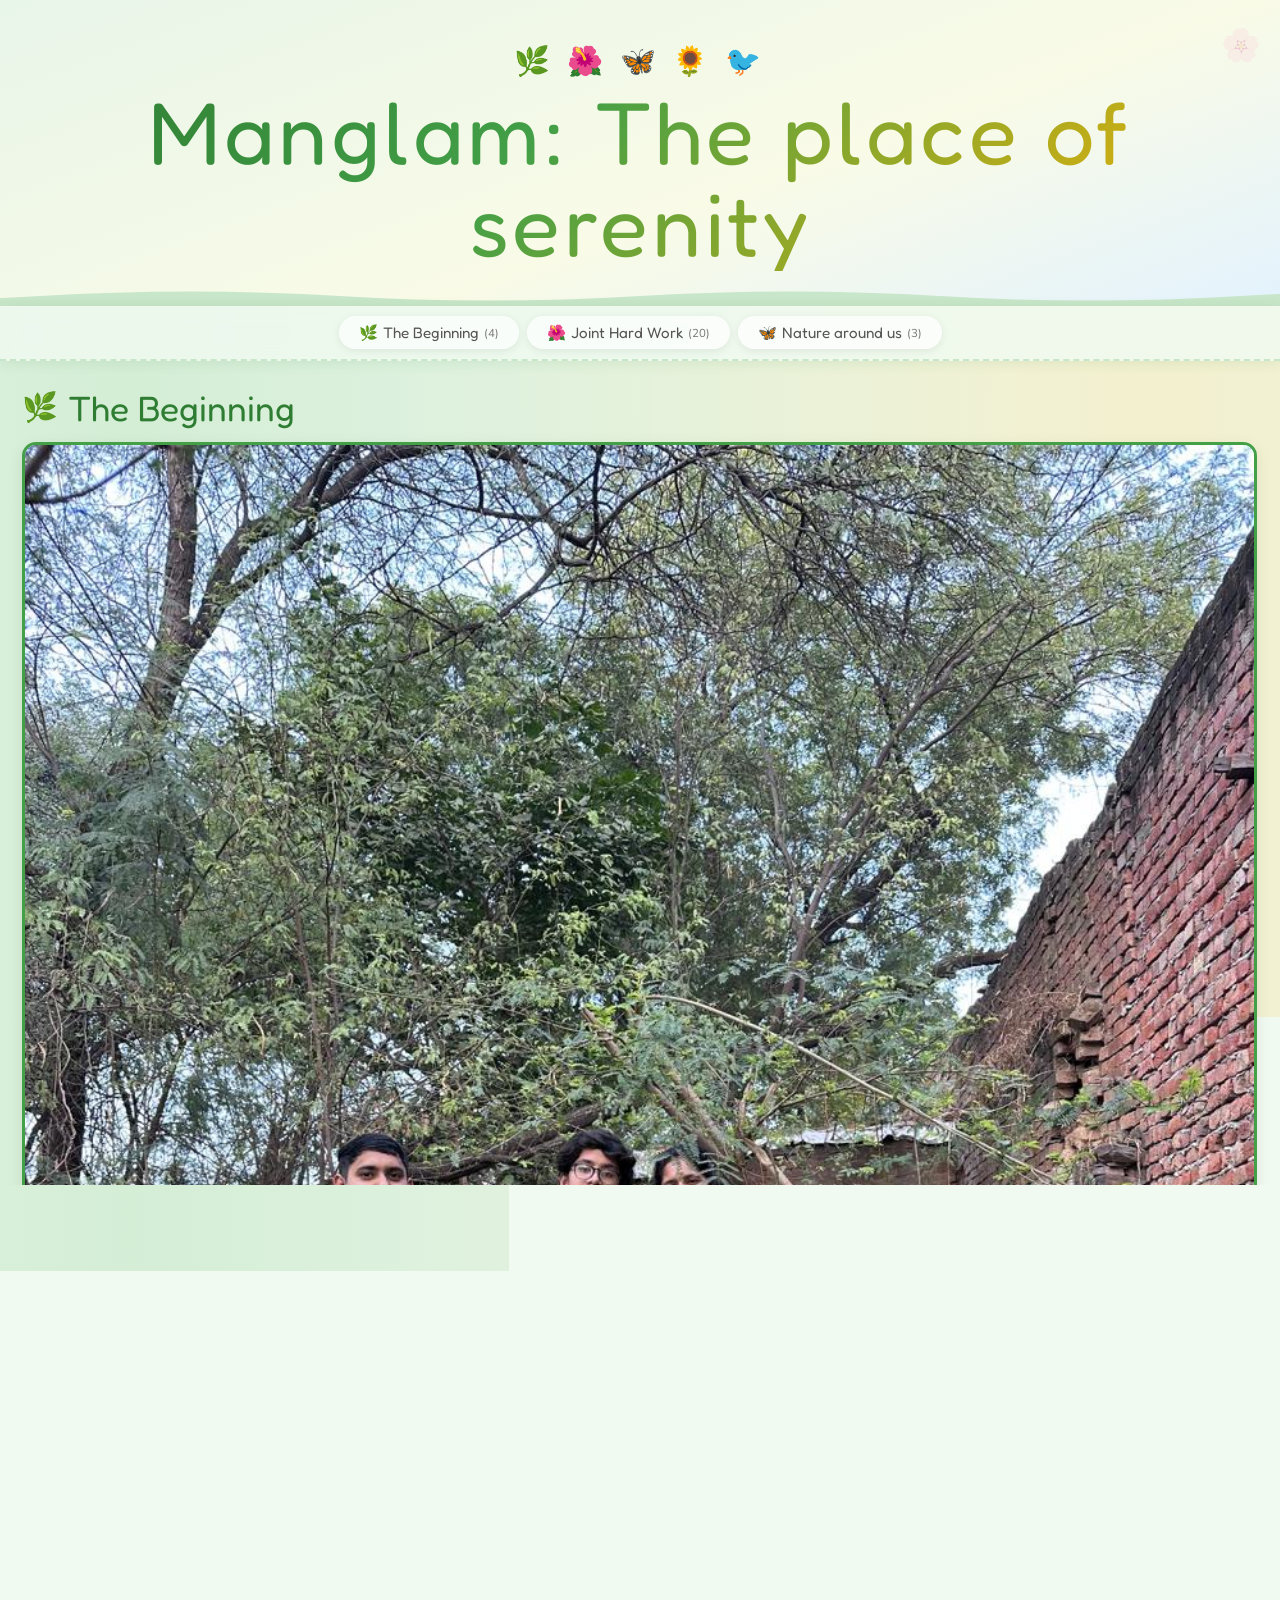
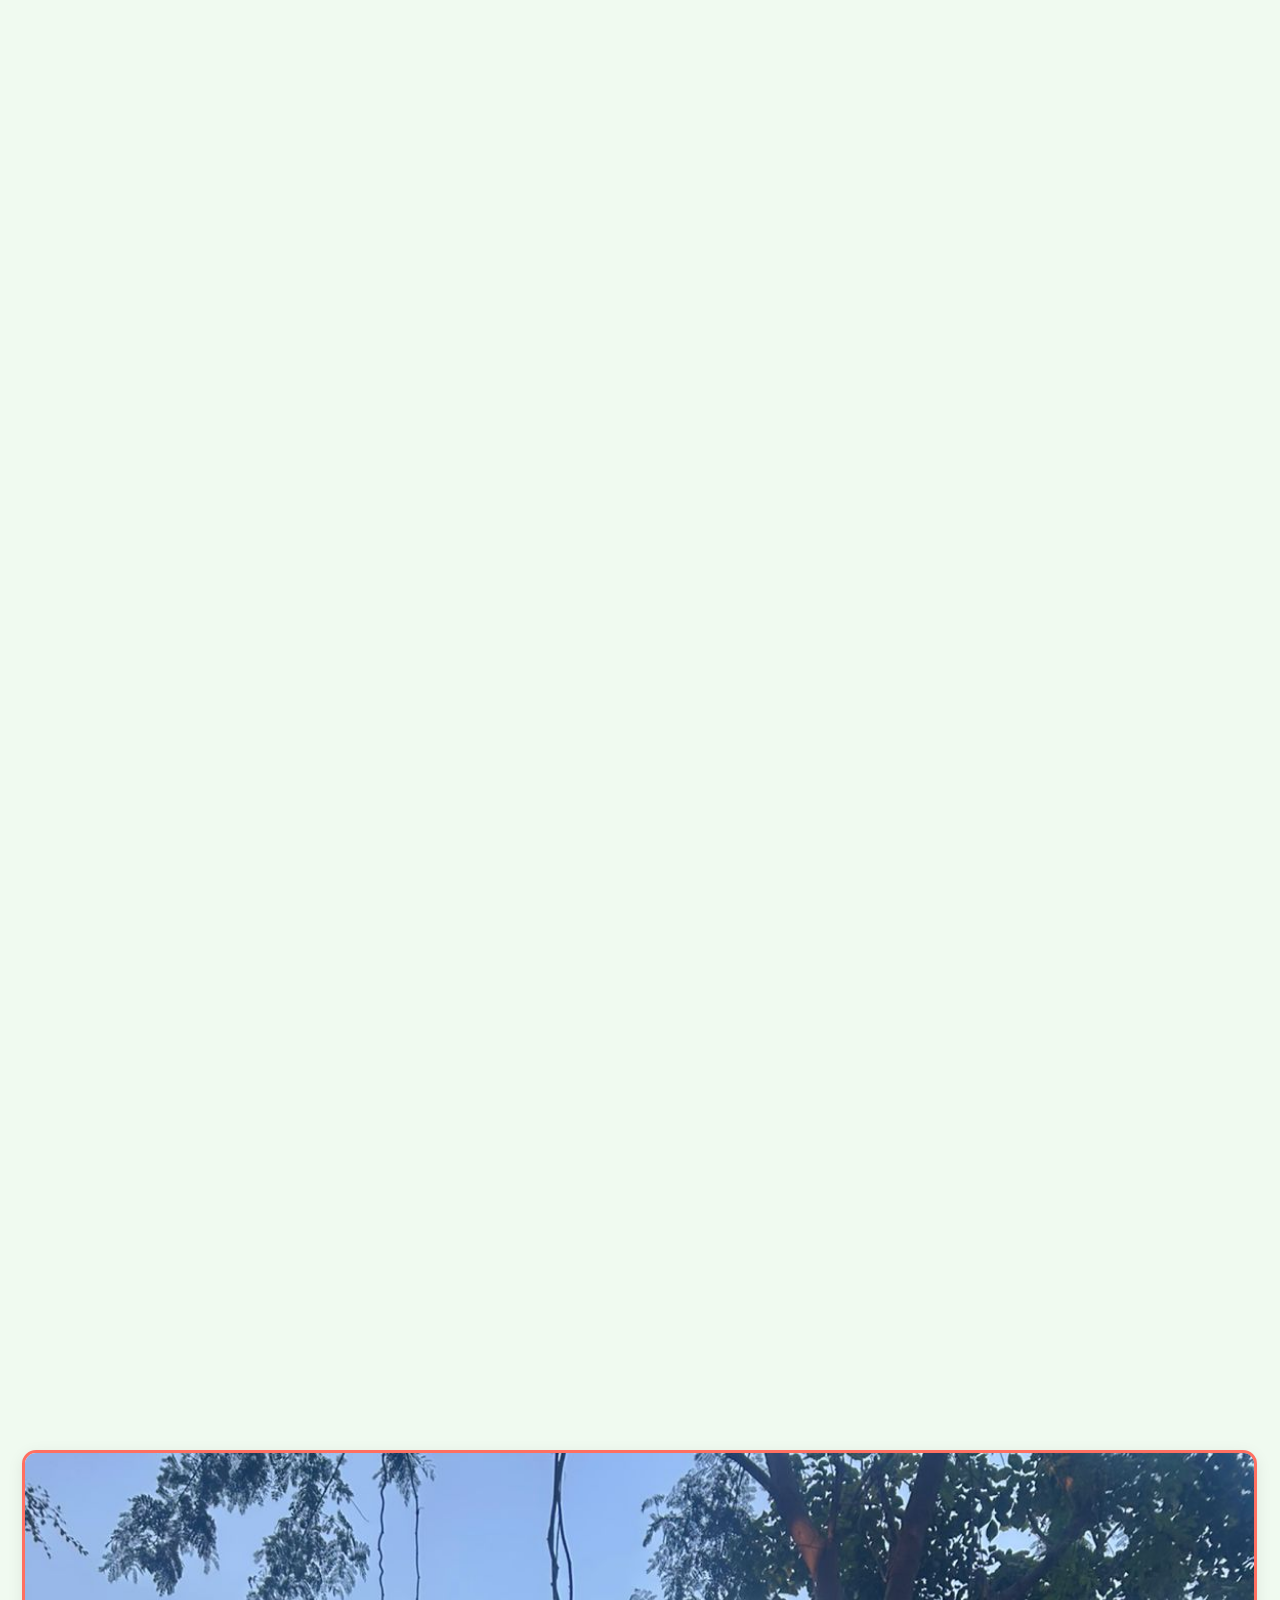
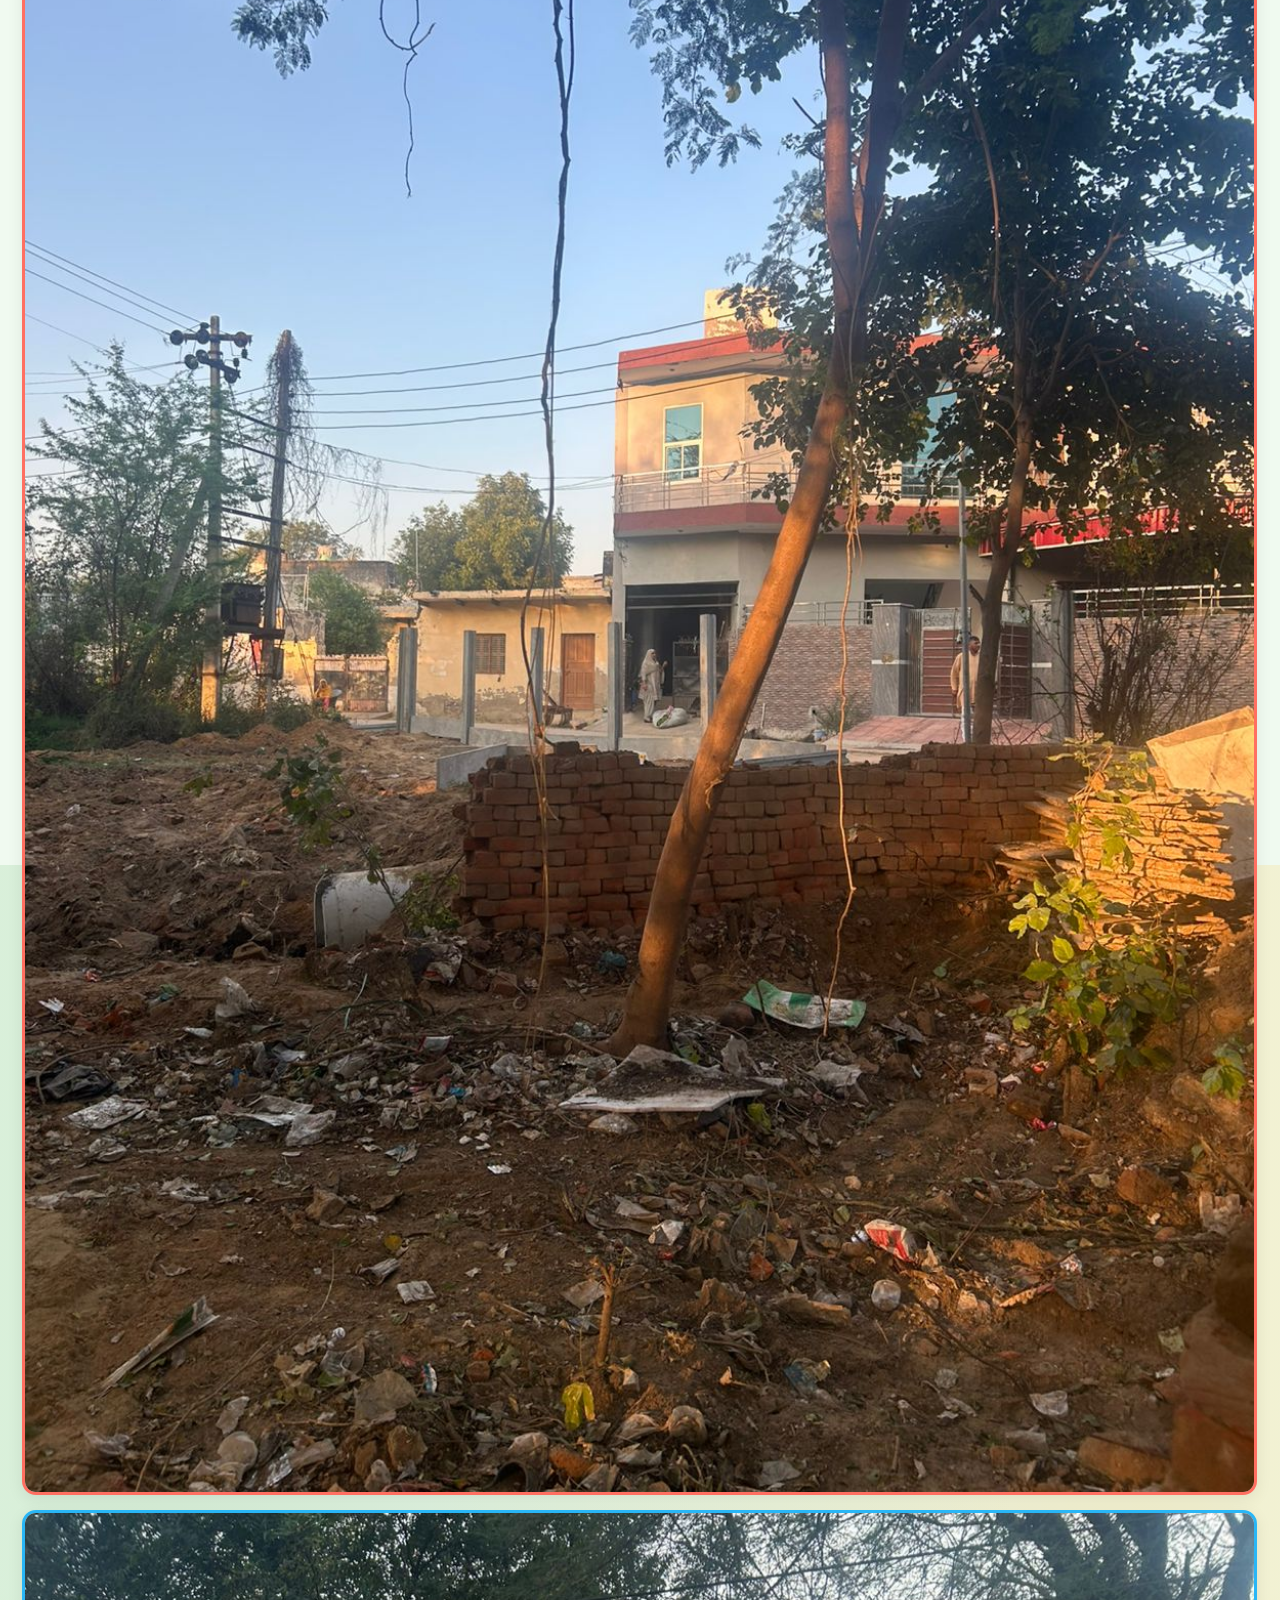
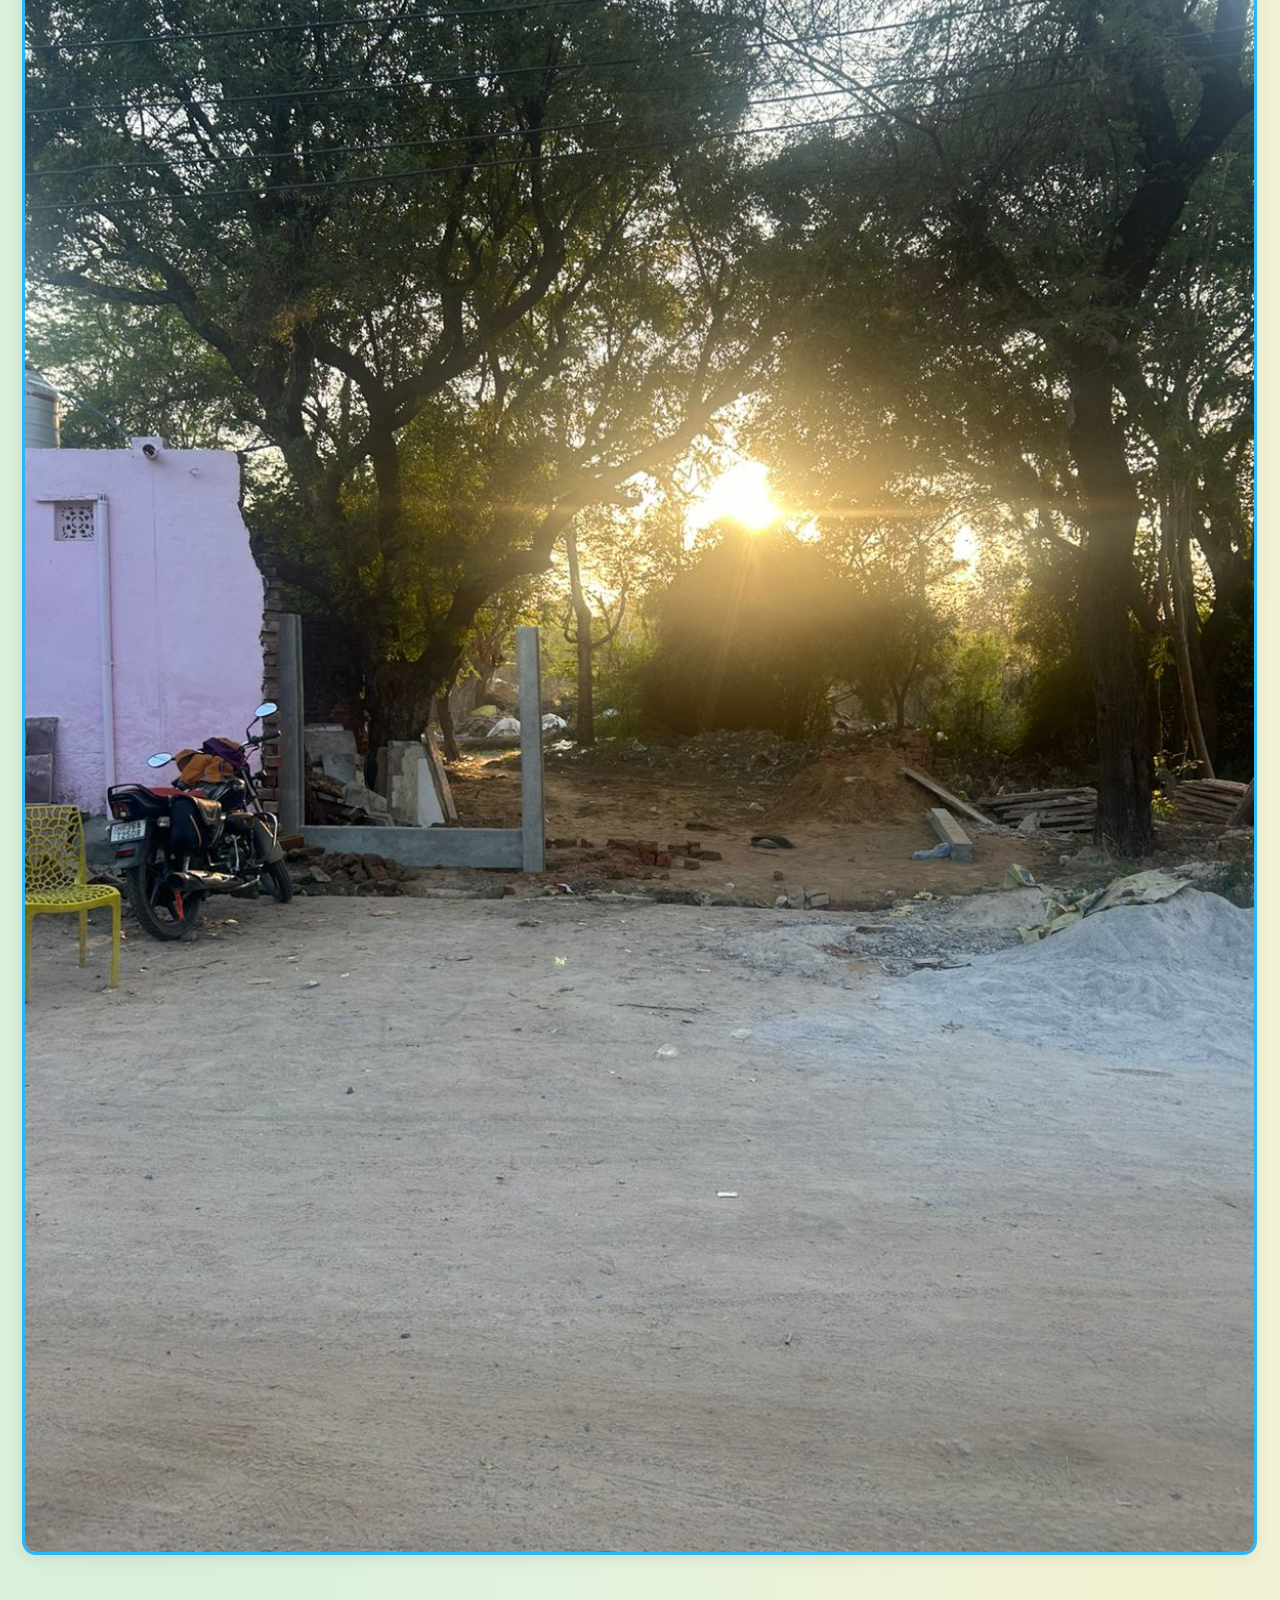
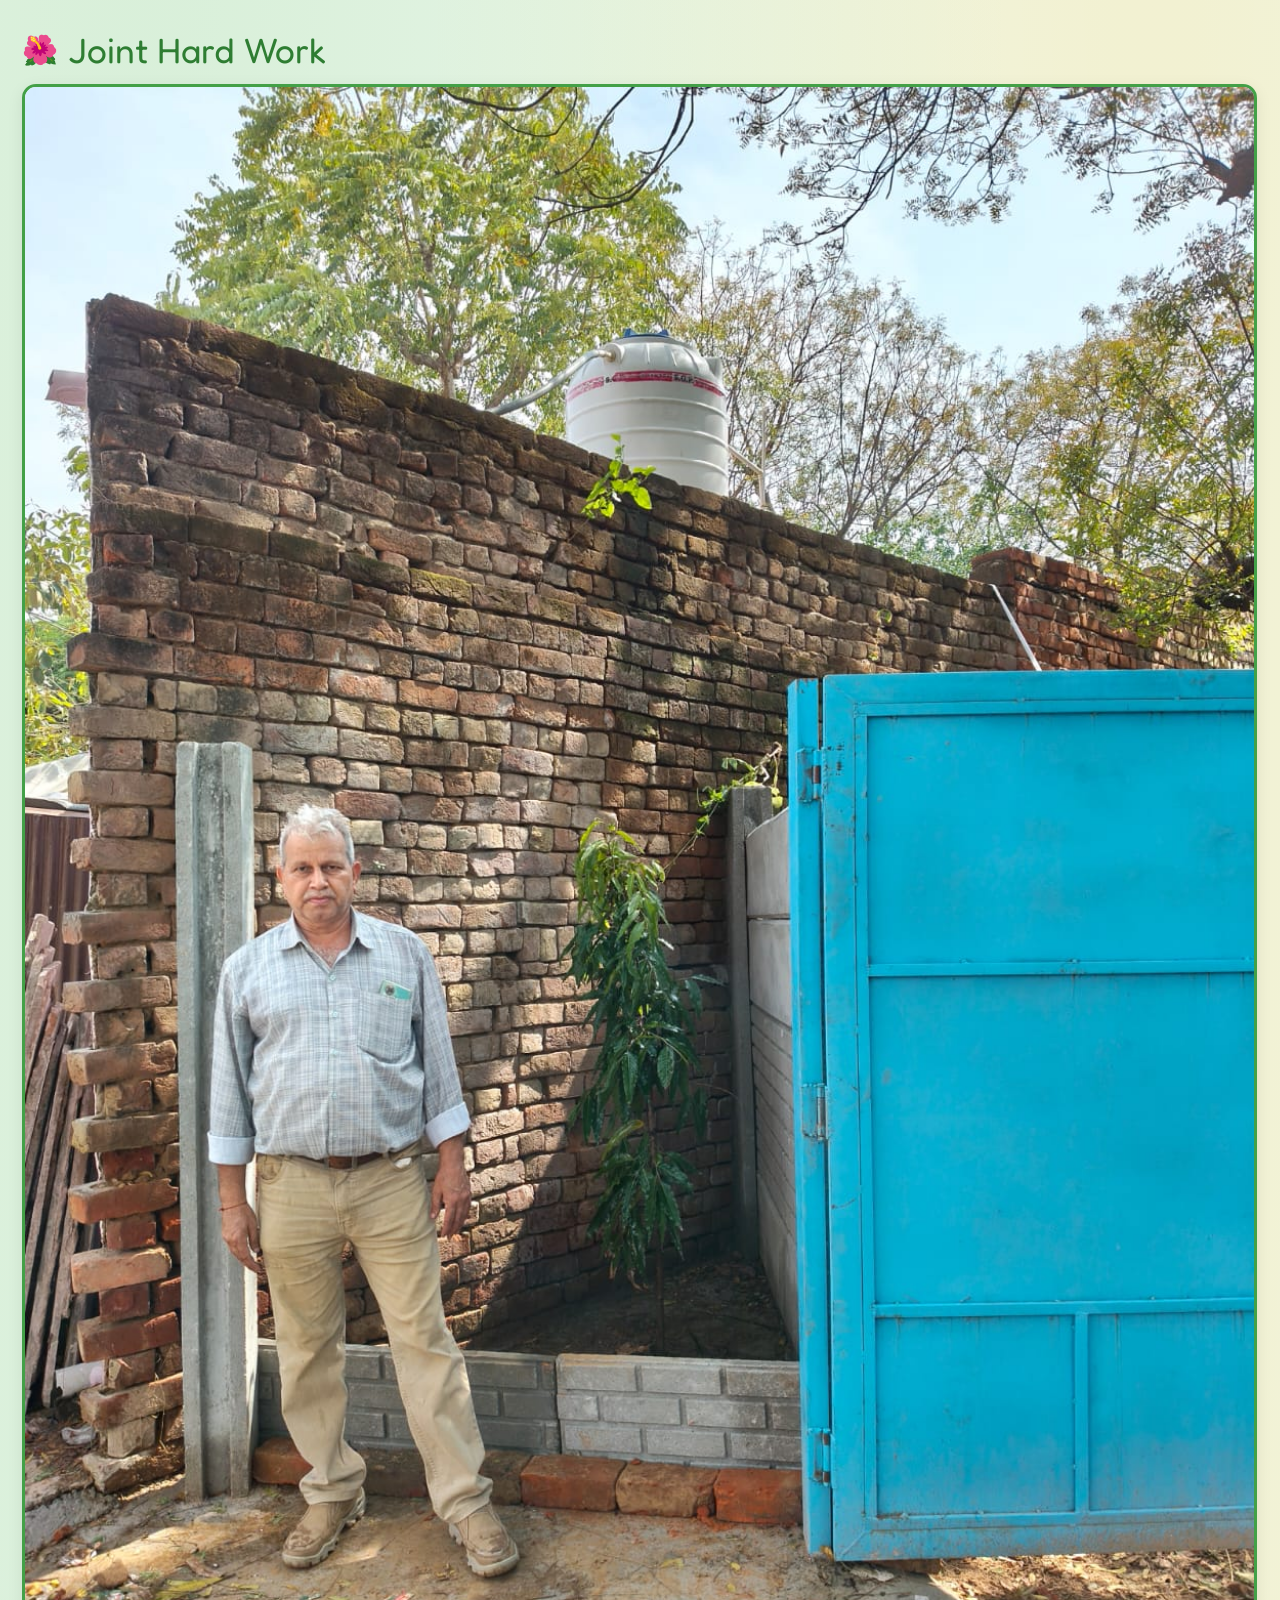
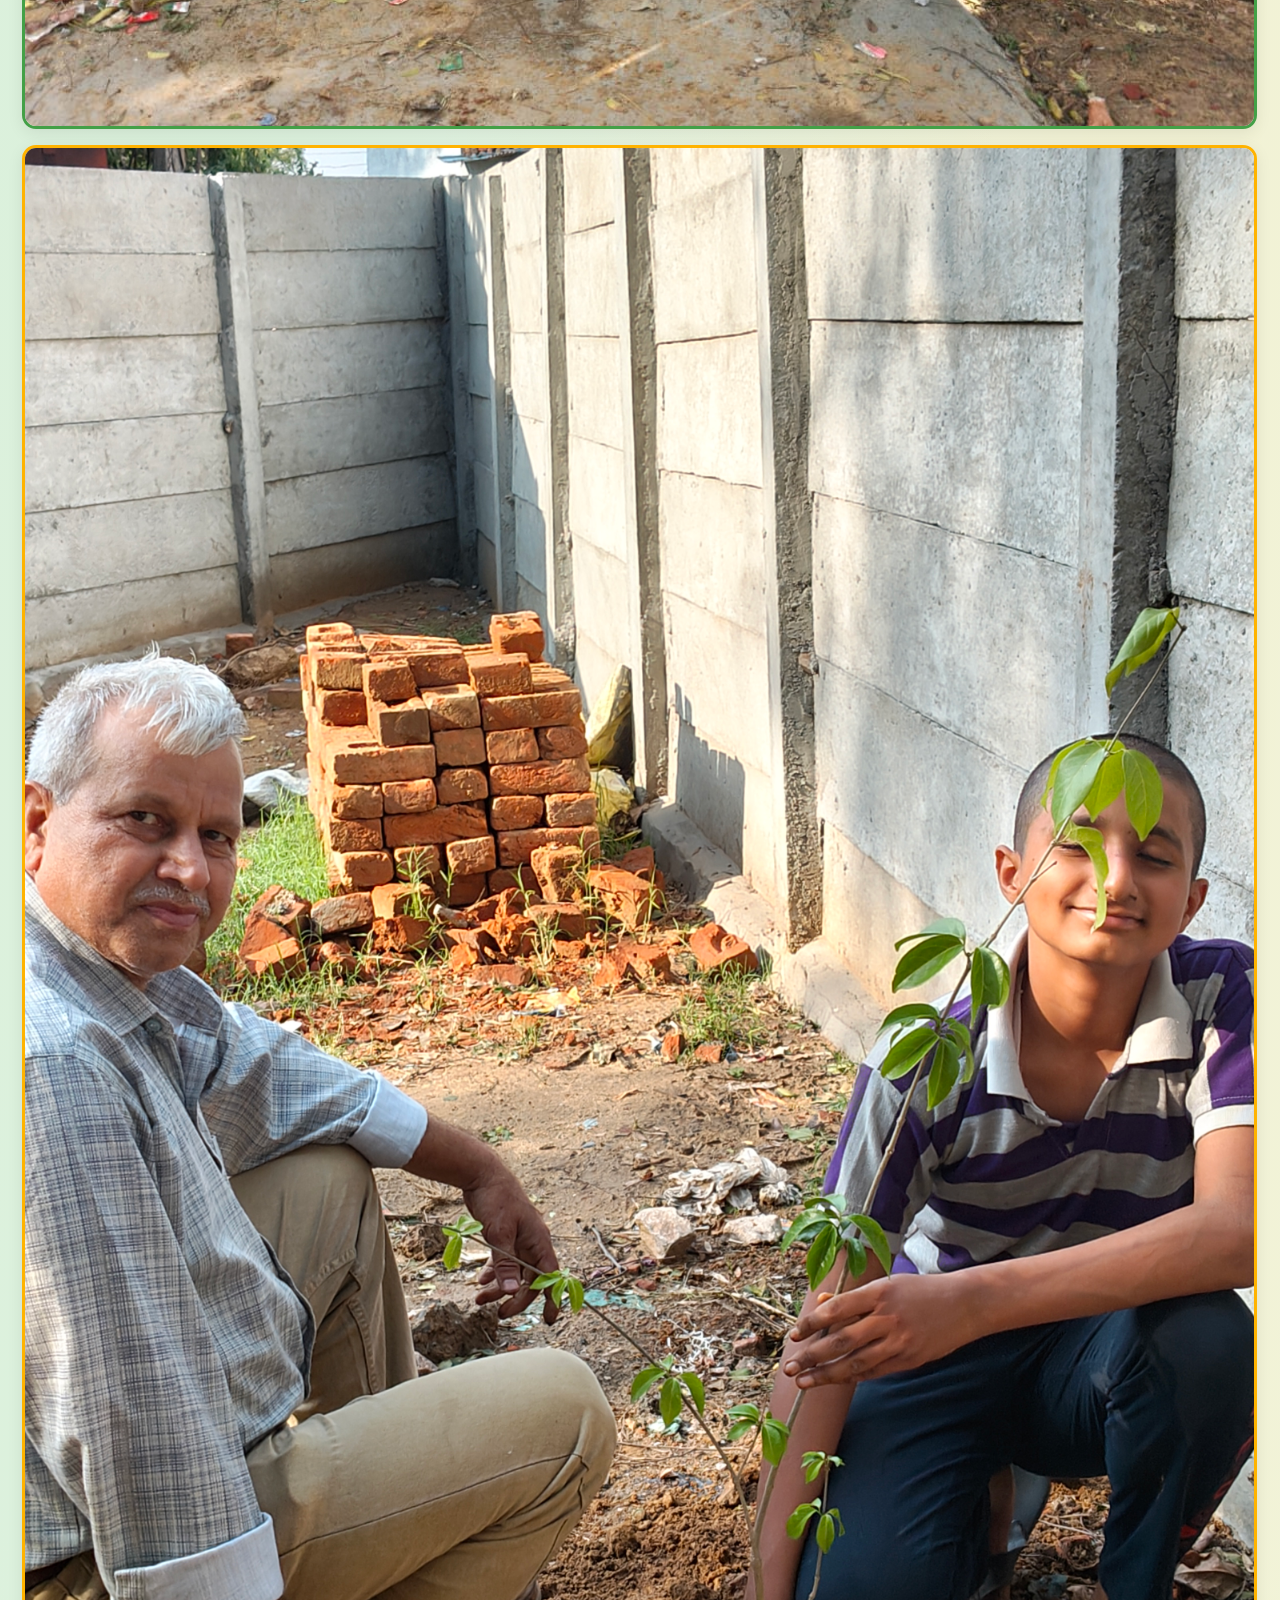
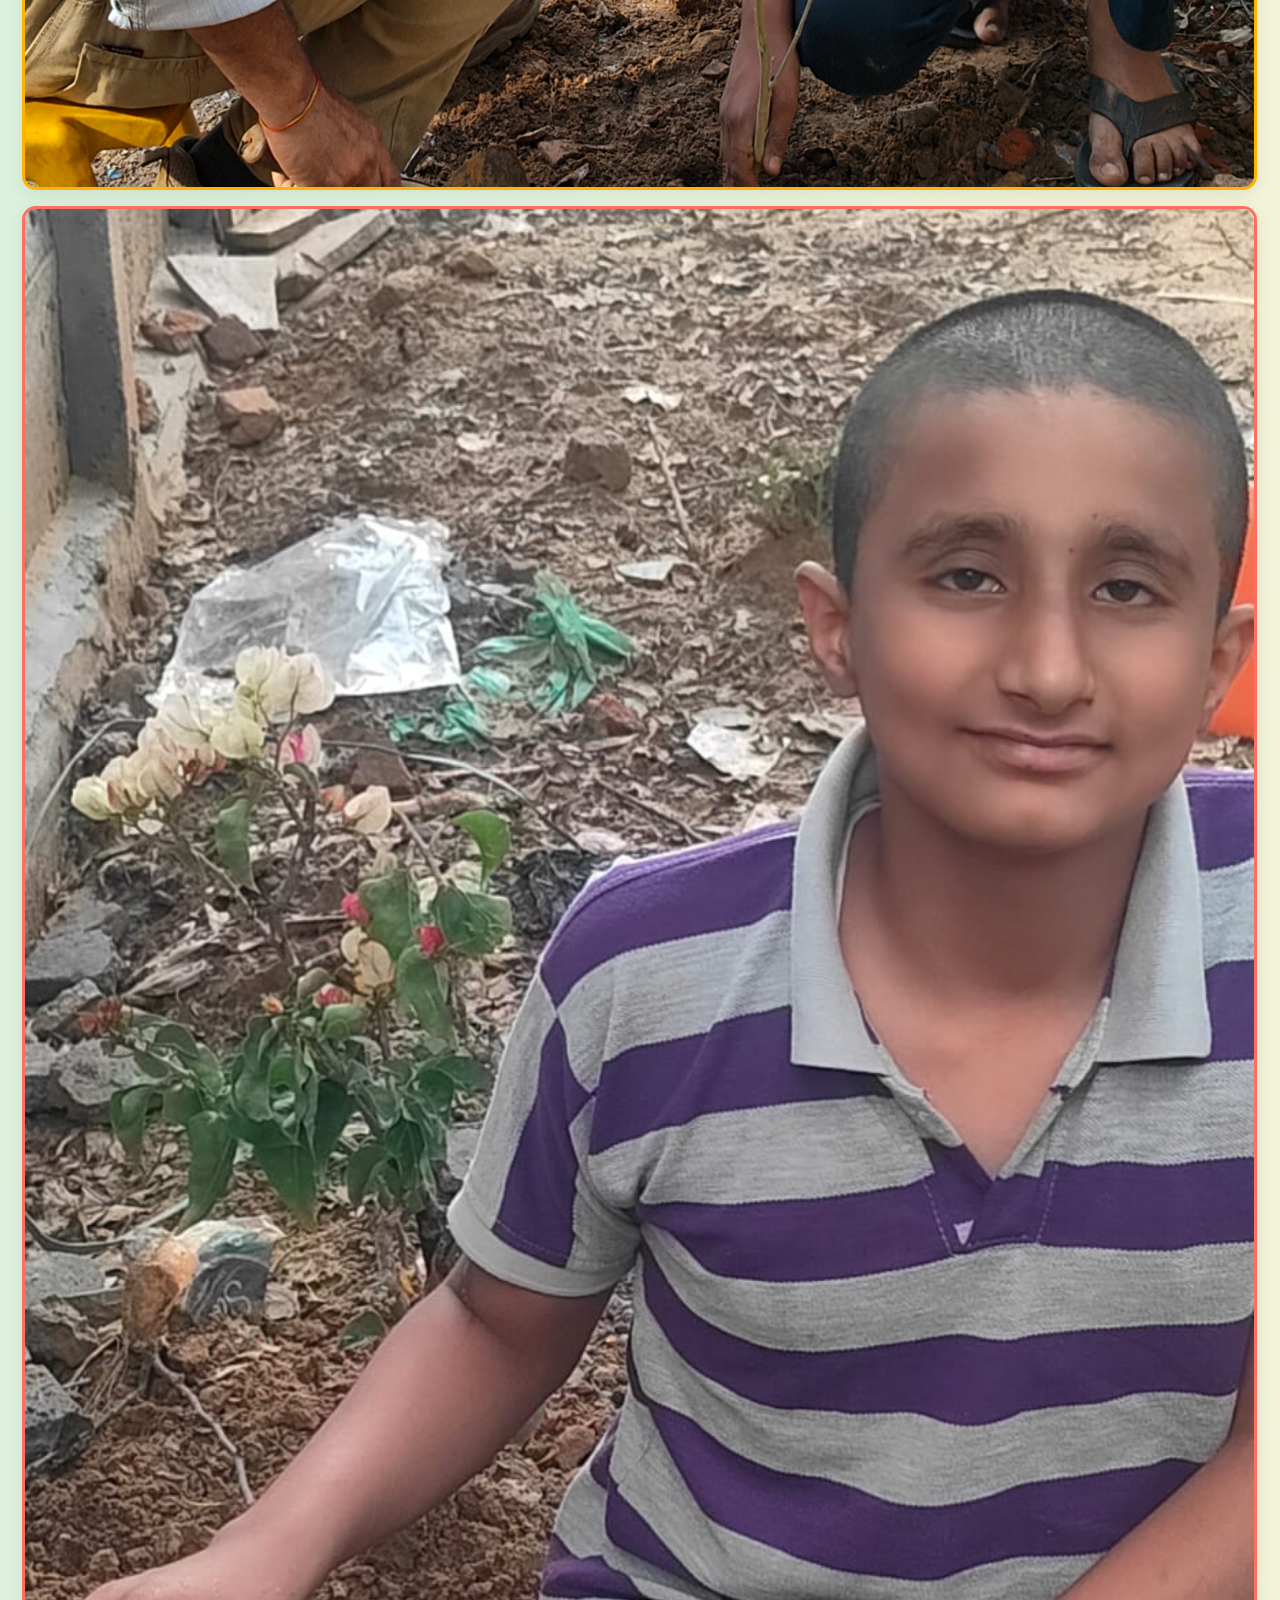
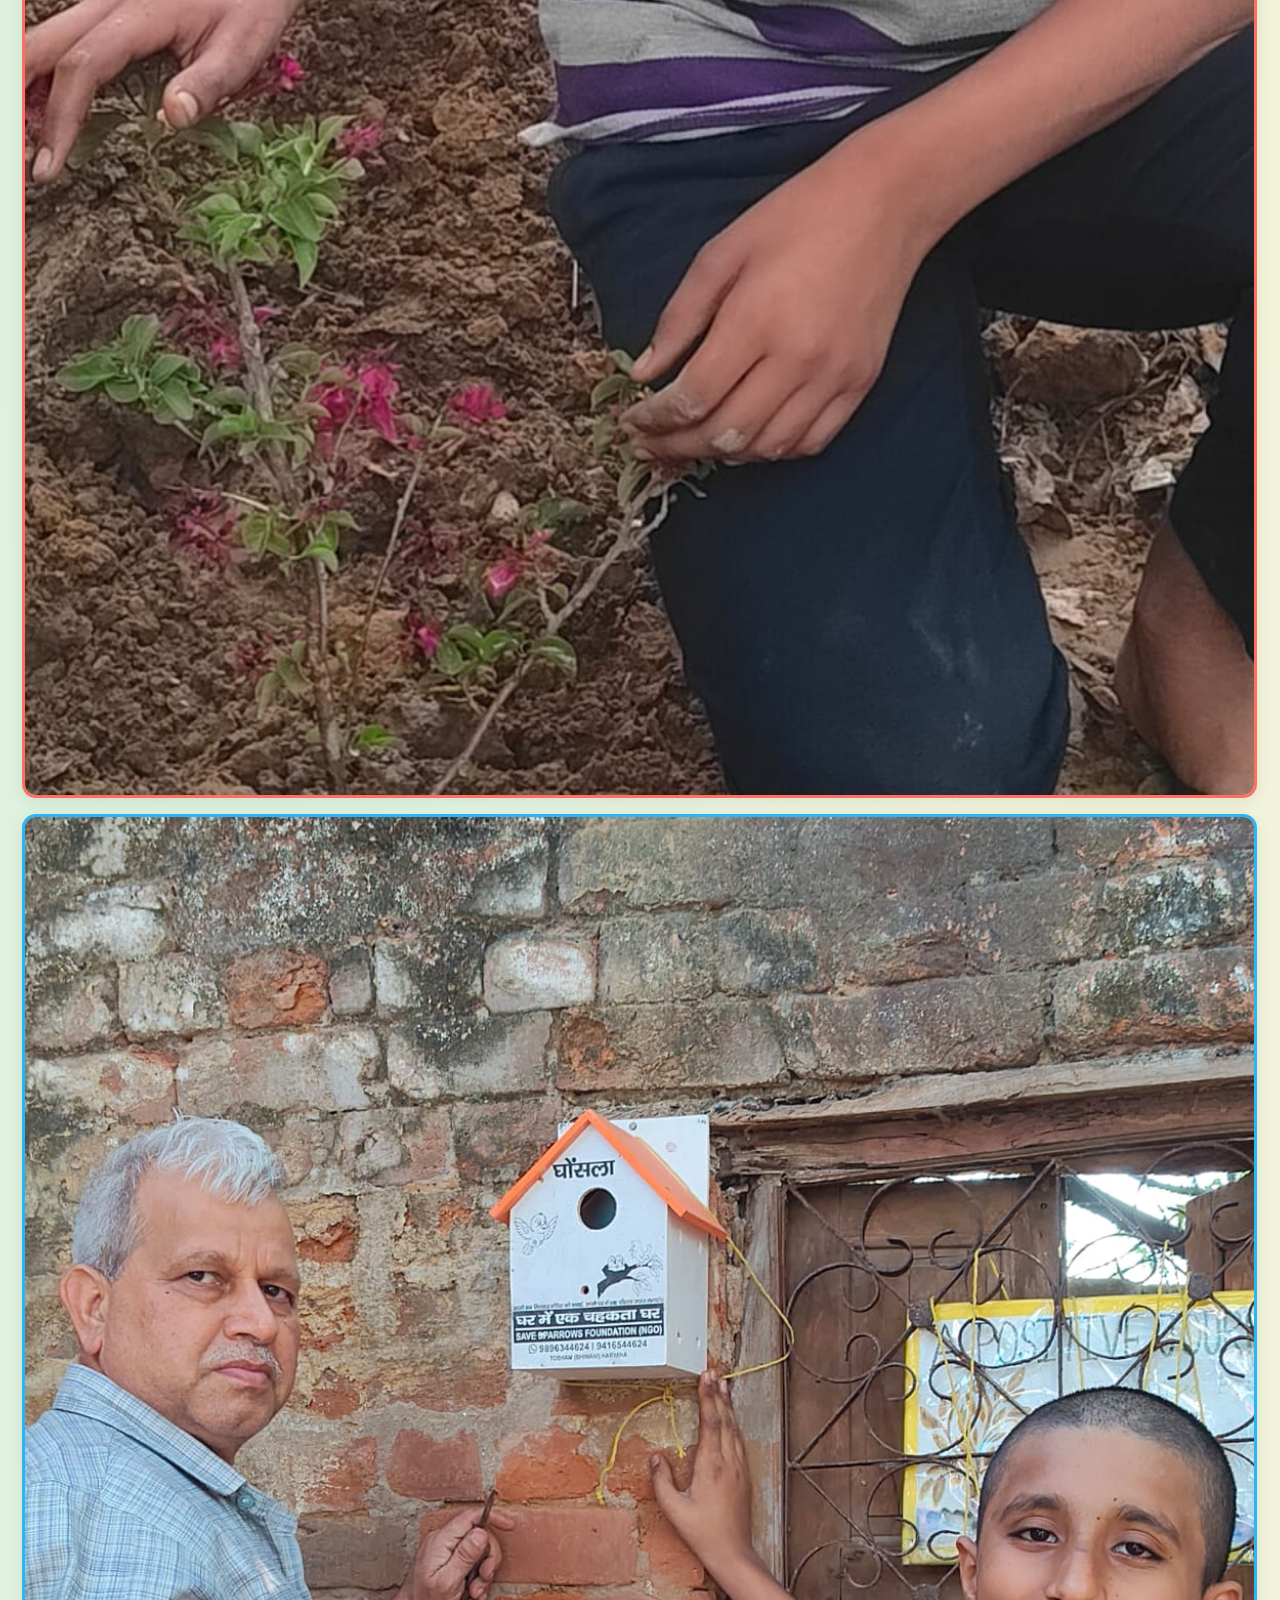
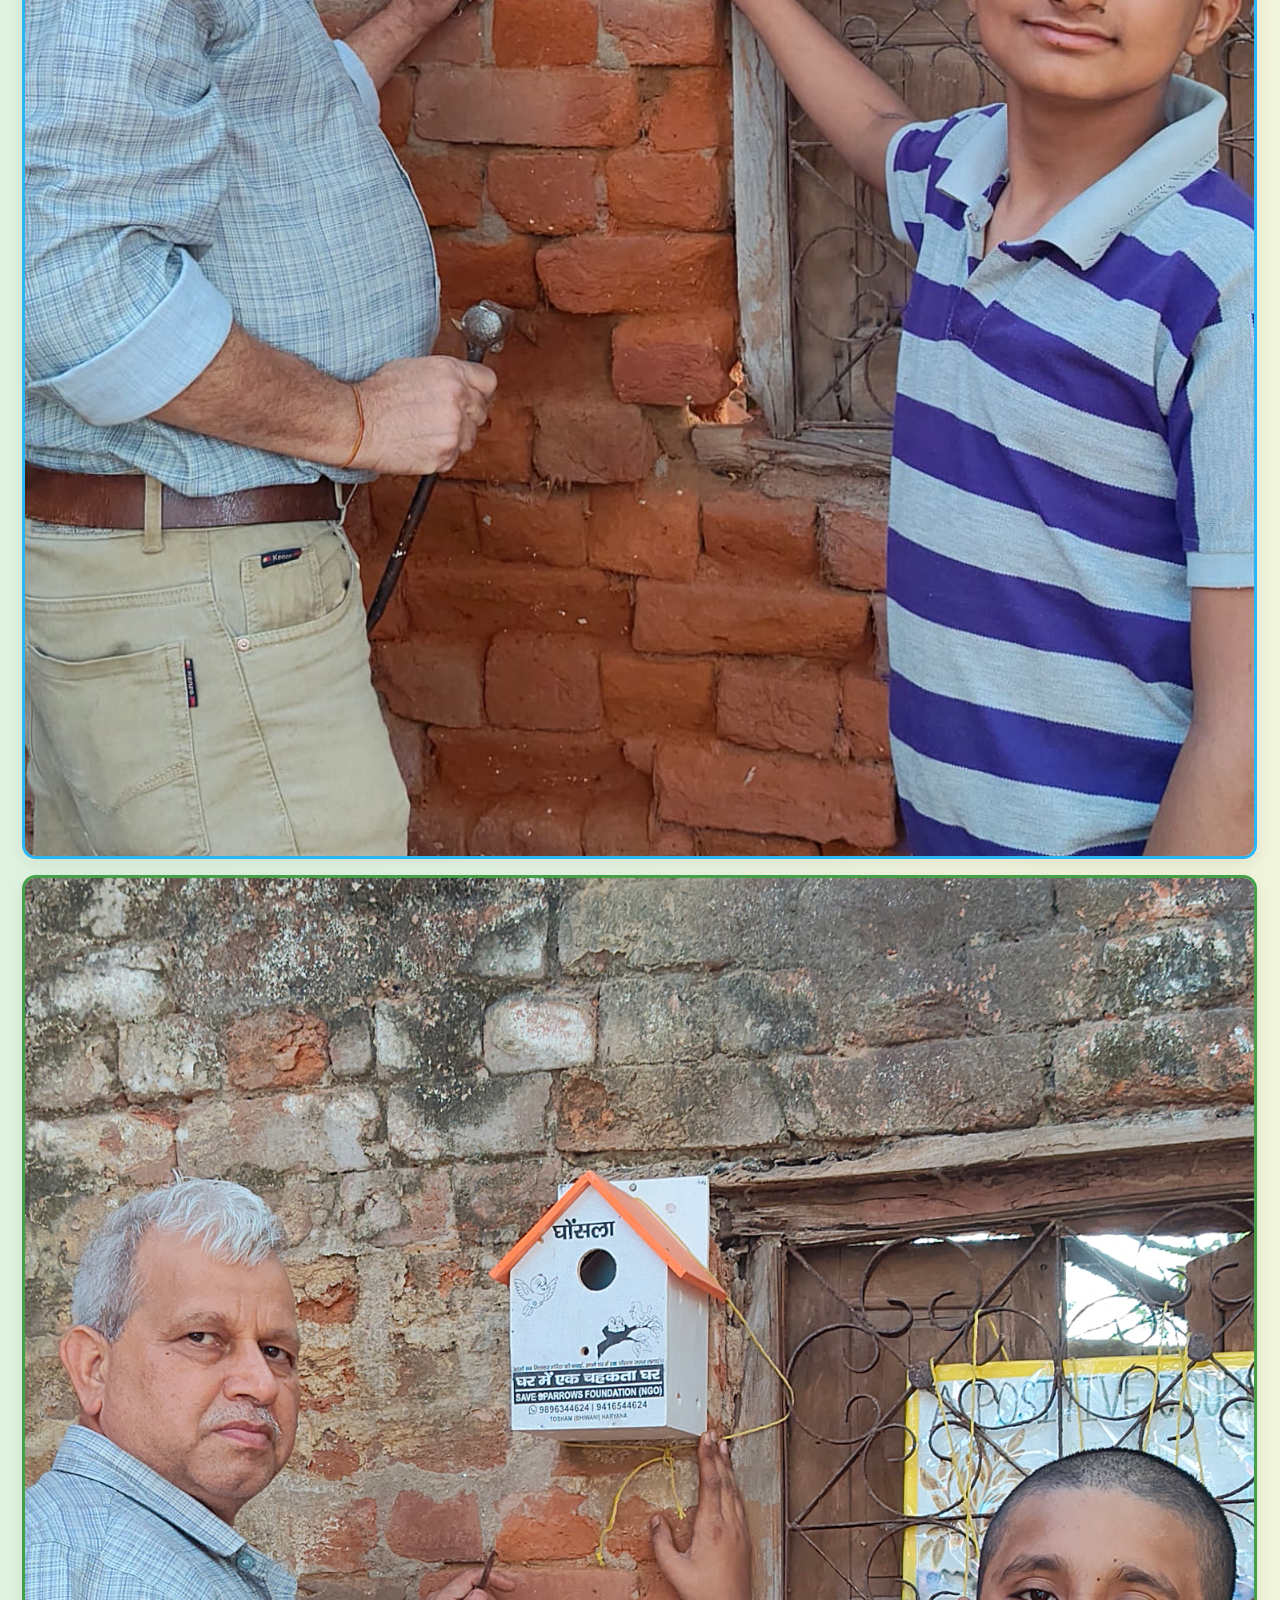
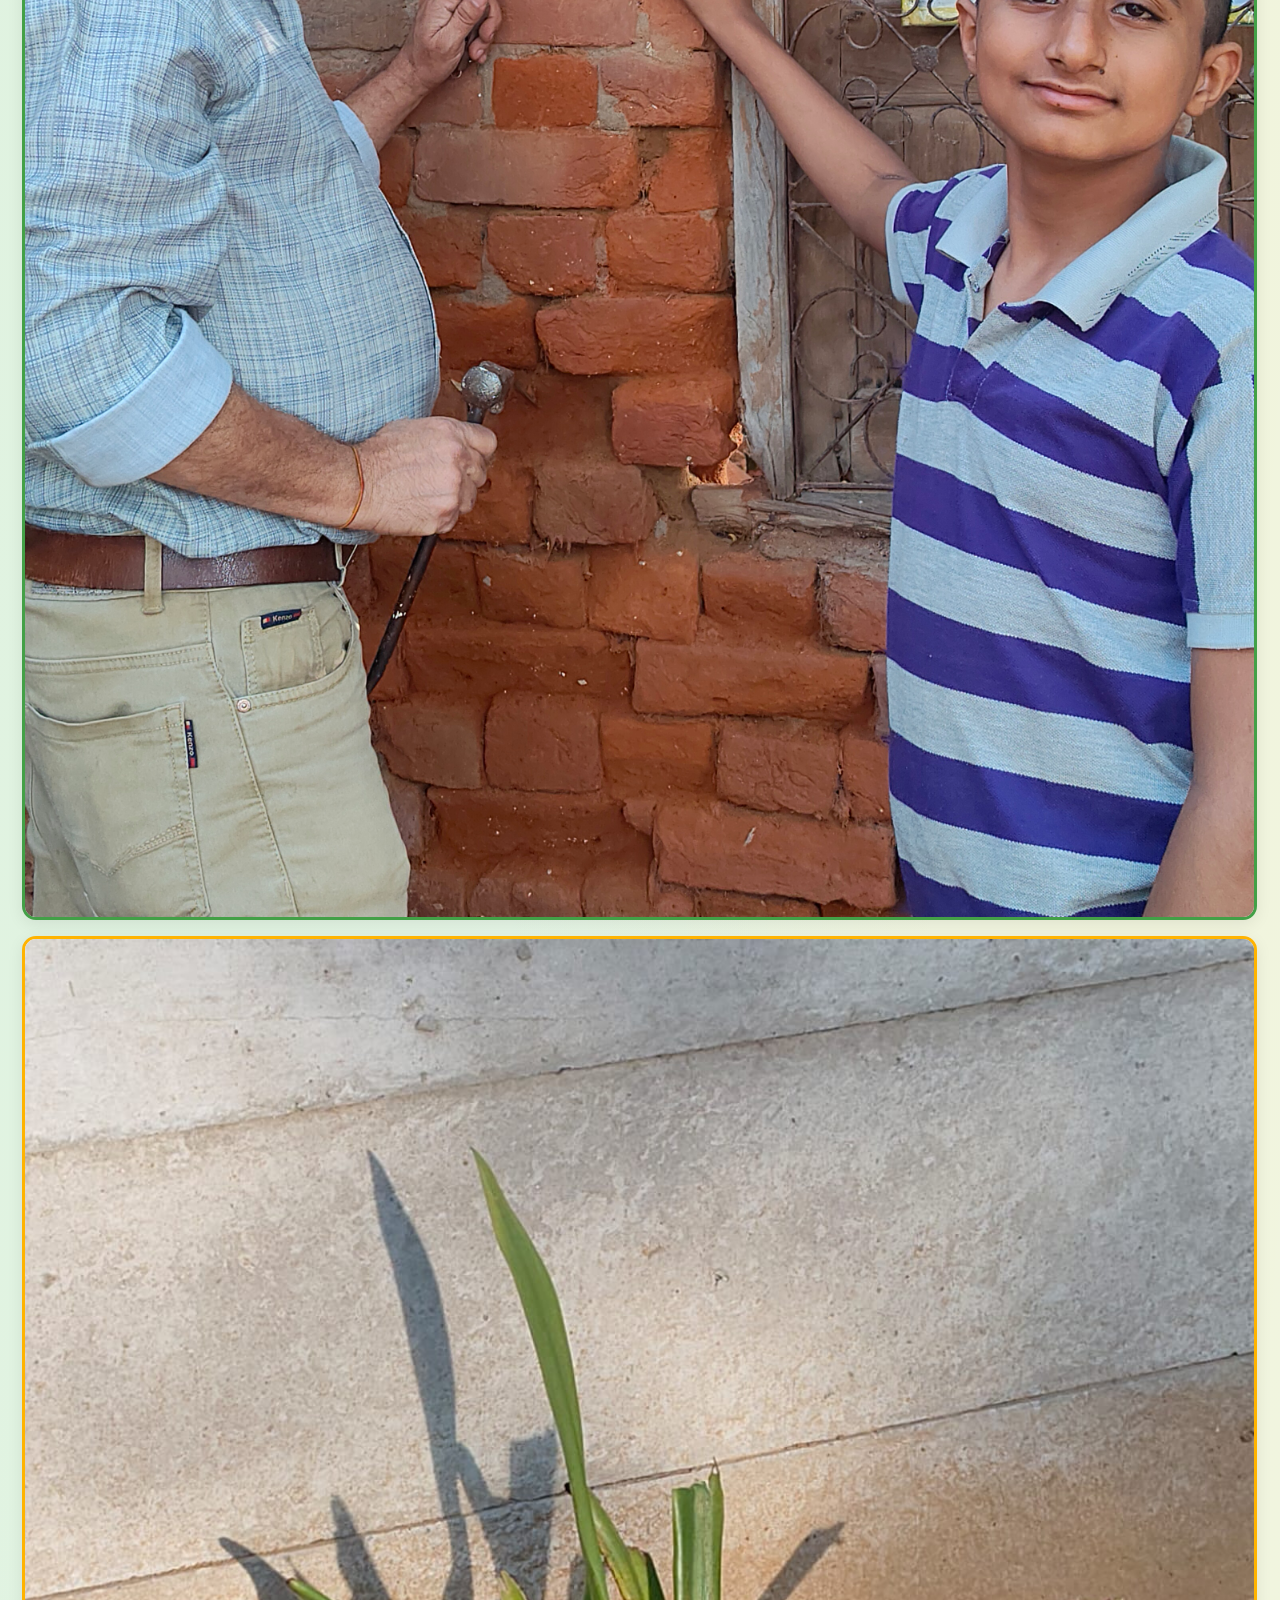
==== manglam/index.html @ ecc6c99a "mangalm directory added this is an example to how to display picture files without putting their nam" ====
<!DOCTYPE html>
<html lang="en">
<head>
  <meta charset="UTF-8" />
  <meta name="viewport" content="width=device-width, initial-scale=1.0" />
  <title>Manglam</title>
  <link href="https://fonts.googleapis.com/css2?family=Fredoka+One&family=Nunito:wght@400;600;700&display=swap" rel="stylesheet" />
  <link rel="stylesheet" href="style.css" />
  <style>
    /* ── Sticky jump nav ── */
    .jump-nav {
      position: sticky;
      top: 0;
      z-index: 500;
      display: flex;
      gap: 8px;
      justify-content: center;
      flex-wrap: wrap;
      padding: 10px 16px;
      background: rgba(240, 250, 240, 0.88);
      backdrop-filter: blur(10px);
      -webkit-backdrop-filter: blur(10px);
      border-bottom: 2px dashed var(--green-pale);
      box-shadow: 0 2px 12px rgba(46,125,50,0.10);
    }

    .jump-btn {
      font-family: 'Fredoka One', cursive;
      font-size: 0.95rem;
      padding: 7px 20px;
      border: none;
      border-radius: 999px;
      cursor: pointer;
      background: rgba(255,255,255,0.7);
      color: #555;
      box-shadow: 0 2px 8px rgba(0,0,0,0.08);
      transition: background 0.2s, color 0.2s, transform 0.15s, box-shadow 0.2s;
      text-decoration: none;
      display: inline-flex;
      align-items: center;
      gap: 5px;
    }
    .jump-btn:hover {
      background: linear-gradient(135deg, #a8e6cf, #81c784);
      color: #fff;
      transform: translateY(-2px);
      box-shadow: 0 4px 14px rgba(100,190,130,0.35);
    }
    .jump-btn .btn-count {
      font-family: 'Nunito', sans-serif;
      font-size: 0.72rem;
      opacity: 0.8;
    }

    /* ── Group sections ── */
    .group-section {
      padding: 0 0 2rem;
    }

    .group-heading {
      display: flex;
      align-items: center;
      gap: 10px;
      padding: 1.6rem 1.4rem 0.8rem;
      font-family: 'Fredoka One', cursive;
      font-size: clamp(1.5rem, 5vw, 2.2rem);
      font-weight: 400;
      color: var(--green);
      border-top: 3px dashed var(--green-pale);
      scroll-margin-top: 60px; /* offset for sticky nav */
    }

    .group-heading:first-of-type {
      border-top: none;
    }

    .group-heading .gh-emoji {
      font-size: 1.8rem;
      line-height: 1;
    }

    .group-heading .gh-count {
      font-family: 'Nunito', sans-serif;
      font-size: 0.85rem;
      font-weight: 700;
      color: var(--coral);
      margin-left: 4px;
    }

    /* ── Per-group empty state ── */
    .group-empty {
      text-align: center;
      padding: 2.5rem 1rem;
      color: var(--text-mid);
      font-size: 1rem;
      font-weight: 600;
    }
  </style>
</head>
<body>

  <header>
    <div class="header-emojis">🌿 🌺 🦋 🌻 🐦</div>
    <h1 class="site-title">Manglam: The place of serenity </h1>
  </header>

  <!-- Sticky jump navigation -->
  <nav class="jump-nav" id="jump-nav" aria-label="Jump to group"></nav>

  <main id="gallery-root"></main>

  <!-- Lightbox -->
  <div id="lightbox" role="dialog" aria-modal="true" aria-label="Image viewer">
    <div class="lb-toolbar">
      <span class="lb-title">🌿 Manglam</span>
      <span class="lb-counter" id="lb-counter"></span>
      <button class="lb-close" id="lb-close" title="Close (Esc)">✕</button>
    </div>

    <button class="lb-nav prev" id="lb-prev" title="Previous (←)">&#8592;</button>

    <div id="lb-img-wrap">
      <img id="lb-img" src="" alt="Gallery photo" draggable="false" />
    </div>

    <button class="lb-nav next" id="lb-next" title="Next (→)">&#8594;</button>
  </div>

  <footer>
    <p>🌿 Manglam Gallery 🌸</p>
  </footer>

<script>
  /* ═══════════════════════════════════════════════
     CONFIGURATION — Edit group names & emojis here
     Pictures for each group live in:
       pictures/<group.dir>/
     ═══════════════════════════════════════════════ */
  const PICTURES_BASE = 'pictures/';

  const GROUPS = [
    { id: 'group1', label: 'The Beginning', dir: 'group1', emoji: '🌿' },
    { id: 'group2', label: 'Joint Hard Work', dir: 'group2', emoji: '🌺' },
    { id: 'group3', label: 'Nature around us', dir: 'group3', emoji: '🦋' },
  ];

  const IMG_EXTENSIONS = ['jpg','jpeg','png','gif','webp','avif','svg','bmp'];

  /* ── App state ── */
  let groupImages = {};
  // Flat list used by lightbox; each entry carries its group index
  let allImages = [];
  let currentIndex = 0;

  /* ── Build sticky jump nav ───────────────────── */
  function buildNav() {
    const nav = document.getElementById('jump-nav');
    nav.innerHTML = '';
    GROUPS.forEach(g => {
      const a = document.createElement('a');
      a.className = 'jump-btn';
      a.href = '#section-' + g.id;
      a.id = 'navbtn-' + g.id;
      a.innerHTML = `<span>${g.emoji}</span>${g.label}<span class="btn-count" id="nav-count-${g.id}"></span>`;
      nav.appendChild(a);
    });
  }

  function updateNavCounts() {
    GROUPS.forEach(g => {
      const el = document.getElementById('nav-count-' + g.id);
      if (el) {
        const n = (groupImages[g.id] || []).length;
        el.textContent = n > 0 ? `(${n})` : '';
      }
    });
  }

  /* ── Fetch images for one group ─────────────── */
  async function loadGroup(group) {
    const dir = PICTURES_BASE + group.dir + '/';
    let imgs = [];

    // Strategy 1: manifest.json
    try {
      const res = await fetch(dir + 'manifest.json?_=' + Date.now());
      if (res.ok) {
        const data = await res.json();
        if (Array.isArray(data.images)) {
          imgs = data.images.map(name => ({ src: dir + name, name, groupId: group.id }));
        }
      }
    } catch (_) {}

    // Strategy 2: directory listing
    //Use this if manifest.json is not present. 
    // Note: requires server to allow directory listing (e.g. with Apache's mod_autoindex).
    if (imgs.length === 0) {
      try {
        const res = await fetch(dir + '?_=' + Date.now());
        if (res.ok) {
          const html = await res.text();
          const parser = new DOMParser();
          const doc = parser.parseFromString(html, 'text/html');
          doc.querySelectorAll('a[href]').forEach(a => {
            const href = a.getAttribute('href');
            const name = href.split('/').pop();
            const ext  = name.split('.').pop().toLowerCase();
            if (IMG_EXTENSIONS.includes(ext)) {
              imgs.push({ src: dir + name, name, groupId: group.id });
            }
          });
        }
      } catch (_) {}
    }

    return imgs;
  }

  /* ── Load all groups ─────────────────────────── */
  async function loadAllGroups() {
    groupImages = {};
    await Promise.all(
      GROUPS.map(async g => {
        groupImages[g.id] = await loadGroup(g);
      })
    );
    updateNavCounts();
    renderAll();
  }

  /* ── Render all groups on page ───────────────── */
  function renderAll() {
    const root = document.getElementById('gallery-root');
    root.innerHTML = '';
    allImages = [];

    let totalCount = 0;
    GROUPS.forEach(g => {
      const imgs = groupImages[g.id] || [];

      // Record lightbox start index for this group
      const groupStartIndex = allImages.length;
      imgs.forEach(img => allImages.push(img));

      // Section wrapper
      const section = document.createElement('section');
      section.className = 'group-section';
      section.id = 'section-' + g.id;

      // Heading
      const heading = document.createElement('h2');
      heading.className = 'group-heading';
      heading.innerHTML = `
        <span class="gh-emoji">${g.emoji}</span>
        ${g.label}
      `;
      section.appendChild(heading);

      if (imgs.length === 0) {
        const empty = document.createElement('div');
        empty.className = 'group-empty';
        empty.innerHTML = '🌱 No photos yet — add images and click Refresh!';
        section.appendChild(empty);
      } else {
        const grid = document.createElement('div');
        grid.id = 'gallery-' + g.id;
        grid.style.cssText = 'padding:0 1.4rem 1rem; display:flex; flex-direction:column; gap:1rem;';
        grid.className = 'group-grid';

        imgs.forEach(({ src, name }, i) => {
          const globalIndex = groupStartIndex + i;
          const card = document.createElement('div');
          card.className = 'photo-card';
          card.style.animationDelay = (i * 0.04) + 's';

          const img = document.createElement('img');
          img.src      = src;
          img.alt      = name;
          img.loading  = 'lazy';
          img.decoding = 'async';
          img.onerror  = () => { card.style.display = 'none'; };

          const overlay = document.createElement('div');
          overlay.className = 'overlay';
          overlay.innerHTML = '<span class="overlay-icon">🔍</span>';

          card.append(img, overlay);
          card.addEventListener('click', () => openLightbox(globalIndex));
          grid.appendChild(card);
        });

        section.appendChild(grid);
        totalCount += imgs.length;
      }

      root.appendChild(section);
    });

    if (!document.getElementById('grid-responsive-style')) {
      const s = document.createElement('style');
      s.id = 'grid-responsive-style';
      s.textContent = `.group-grid .photo-card { break-inside: unset; margin-bottom: 0; width: 100%; }`;
      document.head.appendChild(s);
    }

  }

  /* ── Lightbox ────────────────────────────────── */
  const lightbox  = document.getElementById('lightbox');
  const lbImg     = document.getElementById('lb-img');
  const lbWrap    = document.getElementById('lb-img-wrap');
  const lbCounter = document.getElementById('lb-counter');

  function openLightbox(index) {
    currentIndex = index;
    updateLightboxImage();
    lightbox.classList.add('open');
    document.body.style.overflow = 'hidden';
  }

  function closeLightbox() {
    lightbox.classList.remove('open');
    document.body.style.overflow = '';
  }

  function updateLightboxImage() {
    const { src, name } = allImages[currentIndex];
    lbImg.src = src;
    lbImg.alt = name;
    lbCounter.textContent = (currentIndex + 1) + ' / ' + allImages.length;
  }

  document.getElementById('lb-close').addEventListener('click', closeLightbox);
  lightbox.addEventListener('click', e => { if (e.target === lightbox) closeLightbox(); });

  document.getElementById('lb-prev').addEventListener('click', e => {
    e.stopPropagation();
    currentIndex = (currentIndex - 1 + allImages.length) % allImages.length;
    updateLightboxImage();
  });

  document.getElementById('lb-next').addEventListener('click', e => {
    e.stopPropagation();
    currentIndex = (currentIndex + 1) % allImages.length;
    updateLightboxImage();
  });

  document.addEventListener('keydown', e => {
    if (!lightbox.classList.contains('open')) return;
    if (e.key === 'Escape')      closeLightbox();
    if (e.key === 'ArrowLeft')  { currentIndex = (currentIndex - 1 + allImages.length) % allImages.length; updateLightboxImage(); }
    if (e.key === 'ArrowRight') { currentIndex = (currentIndex + 1) % allImages.length; updateLightboxImage(); }
  });

  /* ── Touch: swipe to navigate ───────────────── */
  let touchStartX = 0, touchStartY = 0;

  lbWrap.addEventListener('touchstart', e => {
    if (e.touches.length === 1) {
      touchStartX = e.touches[0].clientX;
      touchStartY = e.touches[0].clientY;
    }
  }, { passive: true });

  lbWrap.addEventListener('touchend', e => {
    if (e.changedTouches.length === 1) {
      const dx = e.changedTouches[0].clientX - touchStartX;
      const dy = Math.abs(e.changedTouches[0].clientY - touchStartY);
      if (Math.abs(dx) > 50 && dy < 60) {
        if (dx < 0) { currentIndex = (currentIndex + 1) % allImages.length; }
        else        { currentIndex = (currentIndex - 1 + allImages.length) % allImages.length; }
        updateLightboxImage();
      }
    }
  }, { passive: true });

  /* ── Init ────────────────────────────────────── */
  buildNav();
  loadAllGroups();
</script>
</body>
</html>
---- manglam/style.css ----
/* ──────────────────────────────────────────
   Manglam Gallery — Nature & Fun Theme
   style.css
   ────────────────────────────────────────── */

*, *::before, *::after { box-sizing: border-box; margin: 0; padding: 0; }

/* ── CSS Variables ── */
:root {
  --bg: #f0faf0;
  --bg2: #e8f5e9;
  --green: #2e7d32;
  --green-mid: #43a047;
  --green-light: #81c784;
  --green-pale: #c8e6c9;
  --sun: #ffb300;
  --sun-light: #ffe57f;
  --coral: #ff6f61;
  --sky: #29b6f6;
  --purple: #ab47bc;
  --text: #1b5e20;
  --text-mid: #388e3c;
  --text-dim: #66bb6a;
  --surface: #ffffff;
  --border: rgba(46,125,50,0.18);
  --shadow: 0 4px 24px rgba(46,125,50,0.13);
}

html { scroll-behavior: smooth; }

/* ── BASE ── */
body {
  background: var(--bg);
  color: var(--text);
  font-family: 'Nunito', sans-serif;
  min-height: 100vh;
  overflow-x: hidden;
  /* Subtle leaf-pattern background */
  background-image:
    radial-gradient(ellipse at 10% 0%, rgba(129,199,132,0.25) 0%, transparent 55%),
    radial-gradient(ellipse at 90% 5%, rgba(255,179,0,0.15) 0%, transparent 45%),
    radial-gradient(ellipse at 50% 100%, rgba(41,182,246,0.12) 0%, transparent 50%);
}

/* Floating leaf decorations */
body::before {
  content: '🌿';
  position: fixed;
  top: 1rem; left: 1rem;
  font-size: 2.5rem;
  opacity: 0.18;
  pointer-events: none;
  z-index: 0;
  animation: sway 6s ease-in-out infinite;
}
body::after {
  content: '🌸';
  position: fixed;
  top: 1.5rem; right: 1.2rem;
  font-size: 2rem;
  opacity: 0.2;
  pointer-events: none;
  z-index: 0;
  animation: sway 8s ease-in-out infinite reverse;
}

@keyframes sway {
  0%, 100% { transform: rotate(-8deg) scale(1); }
  50%       { transform: rotate(8deg) scale(1.08); }
}

/* ── HEADER ── */
header {
  text-align: center;
  padding: 3rem 1.5rem 2rem;
  position: relative;
  background: linear-gradient(160deg, #e8f5e9 0%, #f9fbe7 60%, #e3f2fd 100%);
  border-bottom: 3px solid var(--green-pale);
  overflow: hidden;
}

/* Wavy bottom border */
header::before {
  content: '';
  position: absolute;
  bottom: -2px; left: 0; right: 0;
  height: 18px;
  background: url("data:image/svg+xml,%3Csvg xmlns='http://www.w3.org/2000/svg' viewBox='0 0 1200 18'%3E%3Cpath d='M0 9 Q150 0 300 9 Q450 18 600 9 Q750 0 900 9 Q1050 18 1200 9 L1200 18 L0 18Z' fill='%23c8e6c9'/%3E%3C/svg%3E") repeat-x bottom/auto 18px;
}

.header-emojis {
  font-size: 1.8rem;
  line-height: 1;
  margin-bottom: 0.6rem;
  animation: bounce 1.2s ease both;
  letter-spacing: 0.3rem;
}

.site-title {
  font-family: 'Fredoka One', cursive;
  font-size: clamp(2.8rem, 10vw, 5.5rem);
  font-weight: 400;
  letter-spacing: 0.04em;
  background: linear-gradient(135deg, var(--green) 0%, var(--green-mid) 40%, var(--sun) 100%);
  -webkit-background-clip: text;
  -webkit-text-fill-color: transparent;
  background-clip: text;
  line-height: 1.05;
  animation: titleReveal 0.9s cubic-bezier(.22,1,.36,1) both;
  text-shadow: none;
}

.site-subtitle {
  font-size: 1rem;
  font-weight: 700;
  letter-spacing: 0.2em;
  text-transform: uppercase;
  color: var(--text-dim);
  margin-top: 0.4rem;
  animation: titleReveal 1.1s cubic-bezier(.22,1,.36,1) both;
}

@keyframes titleReveal {
  from { opacity: 0; transform: translateY(18px) scale(0.96); }
  to   { opacity: 1; transform: translateY(0) scale(1); }
}

@keyframes bounce {
  0%   { opacity: 0; transform: scale(0.5) translateY(-10px); }
  70%  { transform: scale(1.15) translateY(4px); }
  100% { opacity: 1; transform: scale(1) translateY(0); }
}

/* ── CONTROLS ── */
.controls {
  display: flex;
  align-items: center;
  justify-content: space-between;
  flex-wrap: wrap;
  gap: 0.75rem;
  padding: 1rem 1.4rem;
  background: #fff;
  border-bottom: 2px dashed var(--green-pale);
}

.photo-count {
  font-size: 0.9rem;
  font-weight: 700;
  color: var(--text-mid);
  letter-spacing: 0.04em;
}

.photo-count span {
  color: var(--coral);
  font-size: 1.1rem;
}

.refresh-btn {
  display: flex;
  align-items: center;
  gap: 0.45rem;
  background: var(--green-mid);
  border: none;
  color: #fff;
  font-family: 'Nunito', sans-serif;
  font-size: 0.85rem;
  font-weight: 700;
  letter-spacing: 0.06em;
  padding: 0.5rem 1.1rem;
  cursor: pointer;
  border-radius: 999px;
  box-shadow: 0 3px 10px rgba(67,160,71,0.35);
  transition: background 0.2s, transform 0.15s, box-shadow 0.2s;
}

.refresh-btn:hover {
  background: var(--green);
  transform: translateY(-1px);
  box-shadow: 0 5px 14px rgba(46,125,50,0.4);
}

.refresh-btn:active { transform: translateY(0); }
.refresh-btn svg { transition: transform 0.5s; }
.refresh-btn:hover svg { transform: rotate(180deg); }

/* ── GALLERY GRID ── */
#gallery {
  padding: 1.4rem;
  columns: 2;
  column-gap: 1rem;
}

@media (min-width: 520px)  { #gallery { columns: 3; } }
@media (min-width: 800px)  { #gallery { columns: 4; } }
@media (min-width: 1200px) { #gallery { columns: 5; } }

/* Cycle card border colors for fun */
.photo-card:nth-child(4n+1) { --card-accent: var(--green-mid); }
.photo-card:nth-child(4n+2) { --card-accent: var(--sun); }
.photo-card:nth-child(4n+3) { --card-accent: var(--coral); }
.photo-card:nth-child(4n+0) { --card-accent: var(--sky); }

.photo-card {
  break-inside: avoid;
  margin-bottom: 1rem;
  position: relative;
  cursor: pointer;
  overflow: hidden;
  border-radius: 14px;
  border: 3px solid var(--card-accent);
  background: var(--surface);
  box-shadow: 0 4px 16px rgba(0,0,0,0.08);
  animation: cardIn 0.5s cubic-bezier(.22,1,.36,1) both;
  transition: transform 0.25s, box-shadow 0.25s;
}

.photo-card:hover {
  transform: translateY(-4px) scale(1.02);
  box-shadow: 0 10px 30px rgba(0,0,0,0.14);
}

@keyframes cardIn {
  from { opacity: 0; transform: translateY(24px) scale(0.95); }
  to   { opacity: 1; transform: translateY(0) scale(1); }
}

.photo-card img {
  width: 100%;
  height: auto;
  display: block;
  transition: transform 0.45s ease;
}

.photo-card:hover img { transform: scale(1.05); }

.photo-card .overlay {
  position: absolute;
  inset: 0;
  background: linear-gradient(to top, rgba(46,125,50,0.55) 0%, transparent 55%);
  opacity: 0;
  transition: opacity 0.3s;
  display: flex;
  align-items: flex-end;
  padding: 0.75rem;
}

.photo-card:hover .overlay { opacity: 1; }

.photo-card .overlay-icon {
  font-size: 1.6rem;
  line-height: 1;
  filter: drop-shadow(0 1px 3px rgba(0,0,0,0.4));
}

/* ── EMPTY STATE ── */
#empty-state {
  display: none;
  text-align: center;
  padding: 5rem 2rem;
}

#empty-state .icon { font-size: 4rem; margin-bottom: 1rem; }

#empty-state p {
  color: var(--text-mid);
  font-size: 1.1rem;
  line-height: 1.8;
  font-weight: 600;
}

#empty-state code {
  font-family: monospace;
  background: var(--green-pale);
  color: var(--green);
  padding: 0.15em 0.4em;
  border-radius: 4px;
}

/* ── LIGHTBOX ── */
#lightbox {
  position: fixed;
  inset: 0;
  z-index: 1000;
  background: rgba(15, 40, 15, 0.96);
  display: none;
  flex-direction: column;
  align-items: center;
  justify-content: center;
  padding: 1rem;
  animation: lbIn 0.22s ease;
}

@keyframes lbIn {
  from { opacity: 0; }
  to   { opacity: 1; }
}

#lightbox.open { display: flex; }

.lb-toolbar {
  position: absolute;
  top: 0; left: 0; right: 0;
  display: flex;
  align-items: center;
  justify-content: space-between;
  padding: 0.85rem 1.2rem;
  background: linear-gradient(to bottom, rgba(15,40,15,0.85), transparent);
  z-index: 10;
}

.lb-title {
  font-family: 'Fredoka One', cursive;
  font-size: 1.1rem;
  color: var(--green-light);
  letter-spacing: 0.08em;
}

.lb-counter {
  font-size: 0.85rem;
  font-weight: 700;
  color: var(--sun-light);
}

.lb-close {
  background: var(--coral);
  border: none;
  color: #fff;
  width: 36px; height: 36px;
  border-radius: 50%;
  font-size: 1.1rem;
  cursor: pointer;
  display: flex;
  align-items: center;
  justify-content: center;
  box-shadow: 0 2px 8px rgba(255,111,97,0.5);
  transition: background 0.2s, transform 0.15s;
}

.lb-close:hover { background: #e53935; transform: scale(1.1); }

/* Zoom-capable image container */
#lb-img-wrap {
  position: relative;
  max-width: 100%;
  max-height: calc(100vh - 120px);
  display: flex;
  align-items: center;
  justify-content: center;
  overflow: hidden;
  touch-action: none;
  cursor: grab;
}

#lb-img-wrap:active { cursor: grabbing; }

#lb-img {
  max-width: 100%;
  max-height: calc(100vh - 120px);
  object-fit: contain;
  display: block;
  border: 1px solid var(--border);
  box-shadow: 0 0 80px rgba(0,0,0,0.9);
  user-select: none;
  -webkit-user-drag: none;
  transform-origin: center center;
  transition: transform 0.15s ease;
}

/* ── ZOOM CONTROLS ── */
.lb-zoom-bar {
  position: absolute;
  bottom: 1.2rem;
  left: 50%;
  transform: translateX(-50%);
  display: flex;
  align-items: center;
  gap: 0.5rem;
  background: rgba(15,40,15,0.75);
  border: 2px solid var(--green-light);
  border-radius: 999px;
  padding: 0.35rem 0.85rem;
  backdrop-filter: blur(8px);
}

.lb-zoom-bar button {
  background: none;
  border: none;
  color: var(--sun-light);
  font-size: 1.2rem;
  width: 30px; height: 30px;
  cursor: pointer;
  display: flex;
  align-items: center;
  justify-content: center;
  border-radius: 50%;
  transition: background 0.2s;
  font-weight: 700;
}

.lb-zoom-bar button:hover { background: rgba(129,199,132,0.2); }

.zoom-level {
  font-family: 'Nunito', sans-serif;
  font-size: 0.78rem;
  font-weight: 700;
  color: var(--green-light);
  min-width: 3.2rem;
  text-align: center;
}

.zoom-reset {
  font-size: 0.78rem;
  font-weight: 700;
  color: var(--green-light);
  width: auto !important;
  padding: 0 0.3rem !important;
}

/* ── NAV ARROWS ── */
.lb-nav {
  position: absolute;
  top: 50%;
  transform: translateY(-50%);
  background: var(--green-mid);
  border: none;
  color: #fff;
  width: 44px; height: 44px;
  border-radius: 50%;
  font-size: 1.3rem;
  cursor: pointer;
  display: flex;
  align-items: center;
  justify-content: center;
  box-shadow: 0 3px 12px rgba(0,0,0,0.35);
  transition: background 0.2s, transform 0.15s;
  z-index: 10;
}

.lb-nav:hover { background: var(--green); transform: translateY(-50%) scale(1.1); }
.lb-nav.prev  { left: 0.6rem; }
.lb-nav.next  { right: 0.6rem; }

@media (max-width: 480px) {
  .lb-nav { width: 38px; height: 38px; font-size: 1rem; }
}

/* ── FOOTER ── */
footer {
  text-align: center;
  padding: 2rem 1rem;
  border-top: 3px dashed var(--green-pale);
  margin-top: 2rem;
  background: linear-gradient(to right, #e8f5e9, #f9fbe7, #e3f2fd);
}

footer p {
  font-family: 'Fredoka One', cursive;
  font-size: 1rem;
  letter-spacing: 0.1em;
  color: var(--text-mid);
}
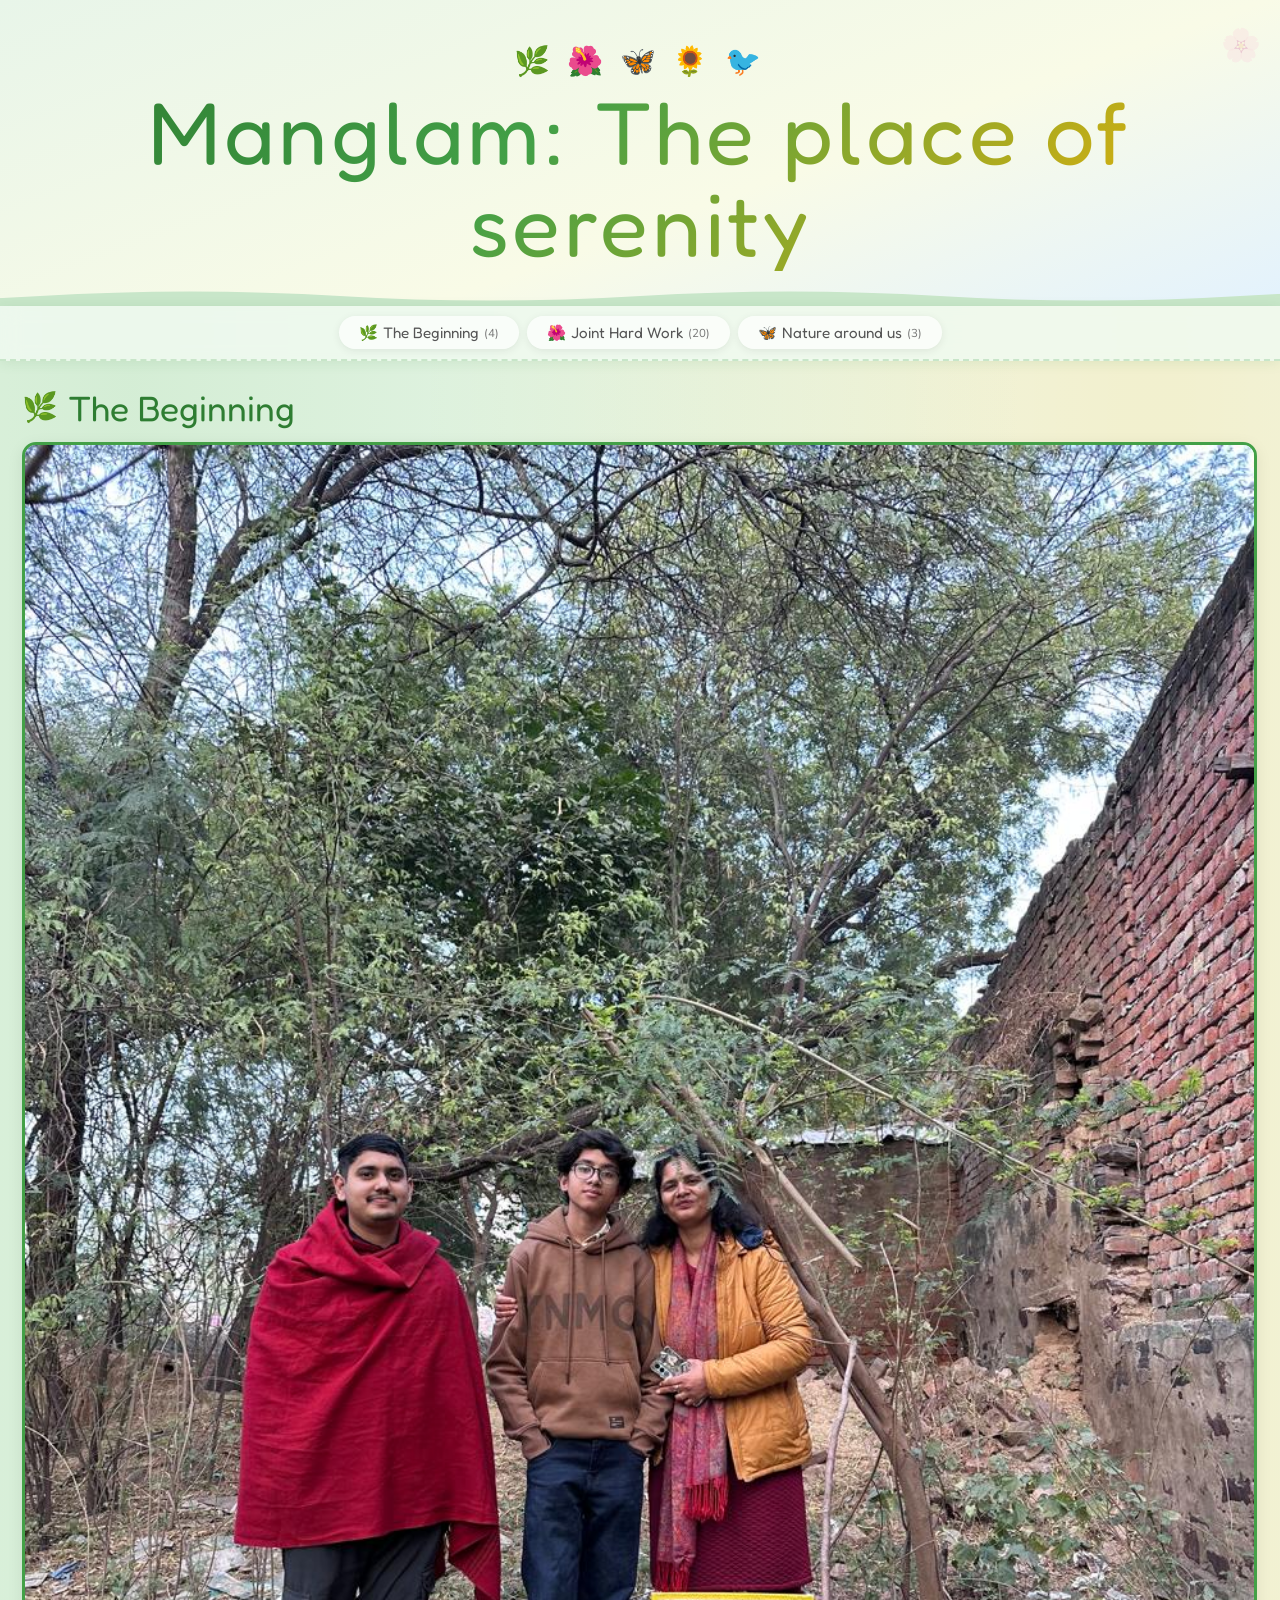
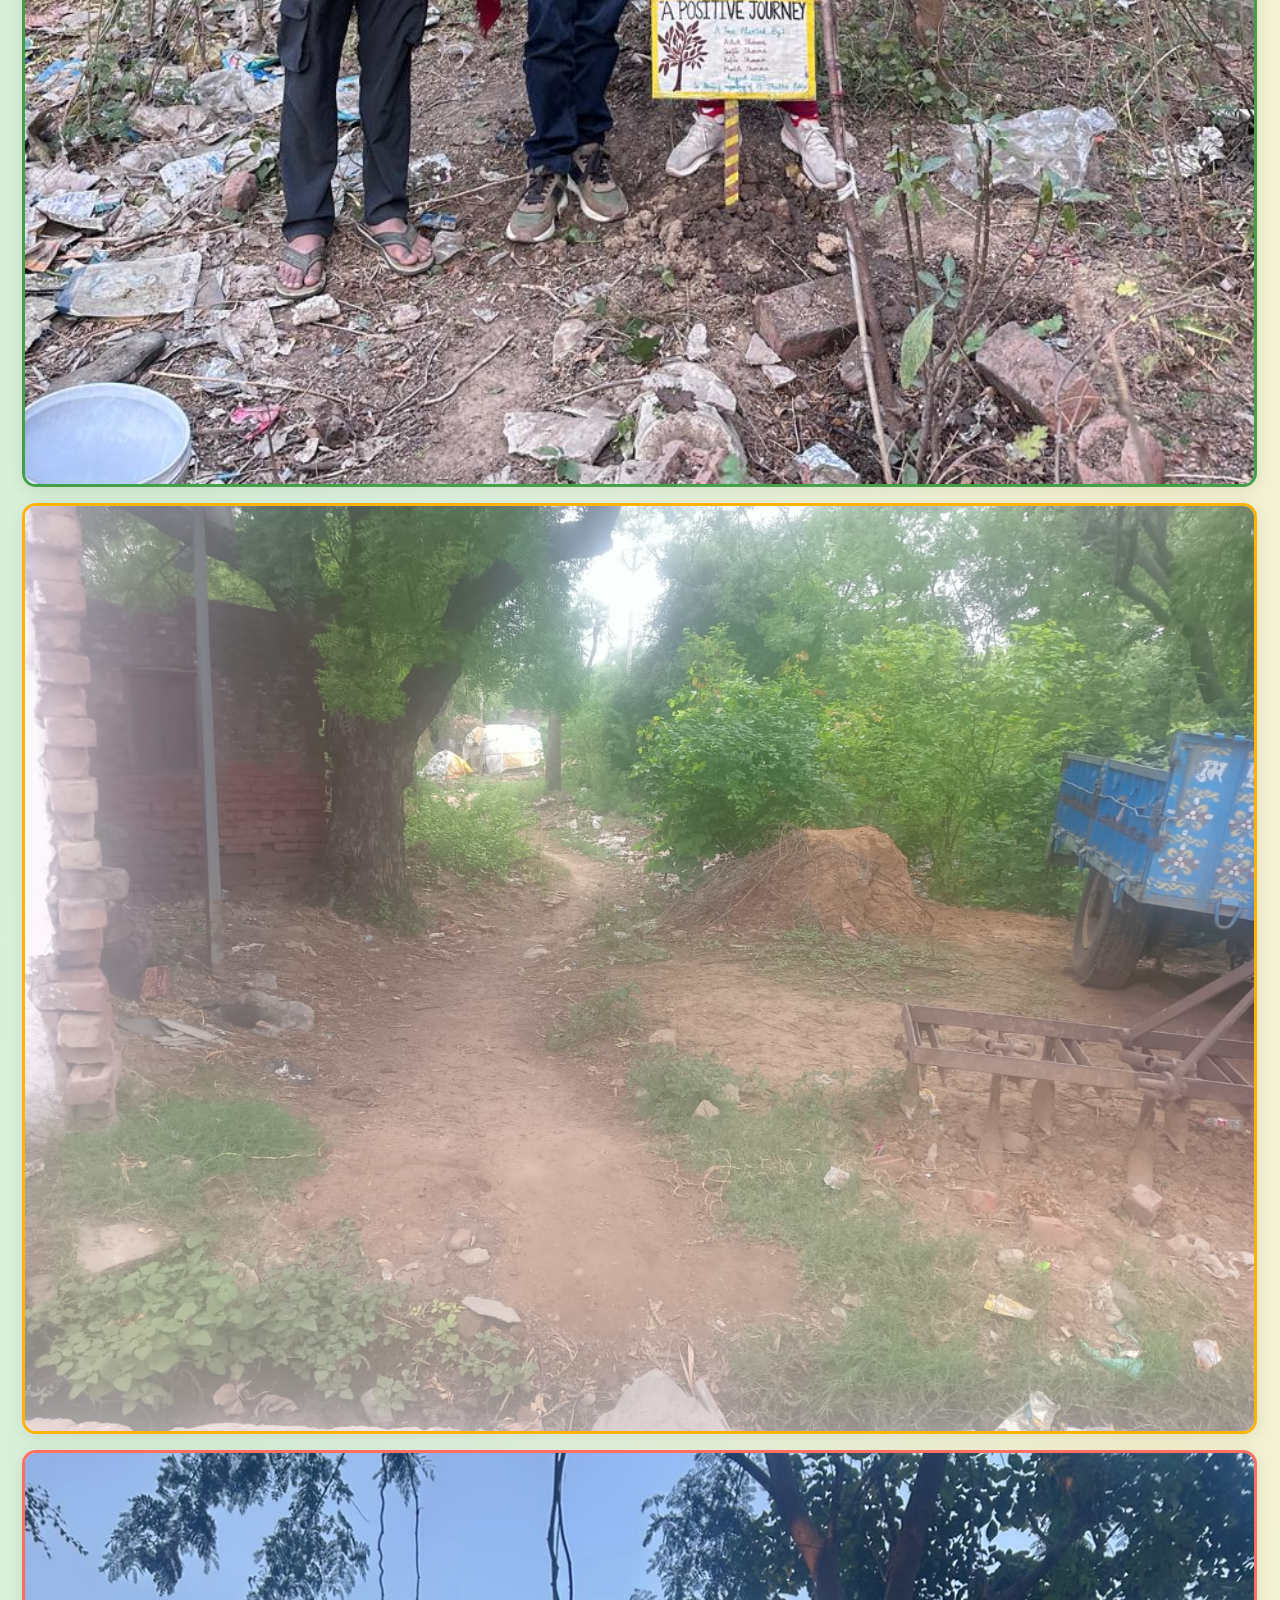
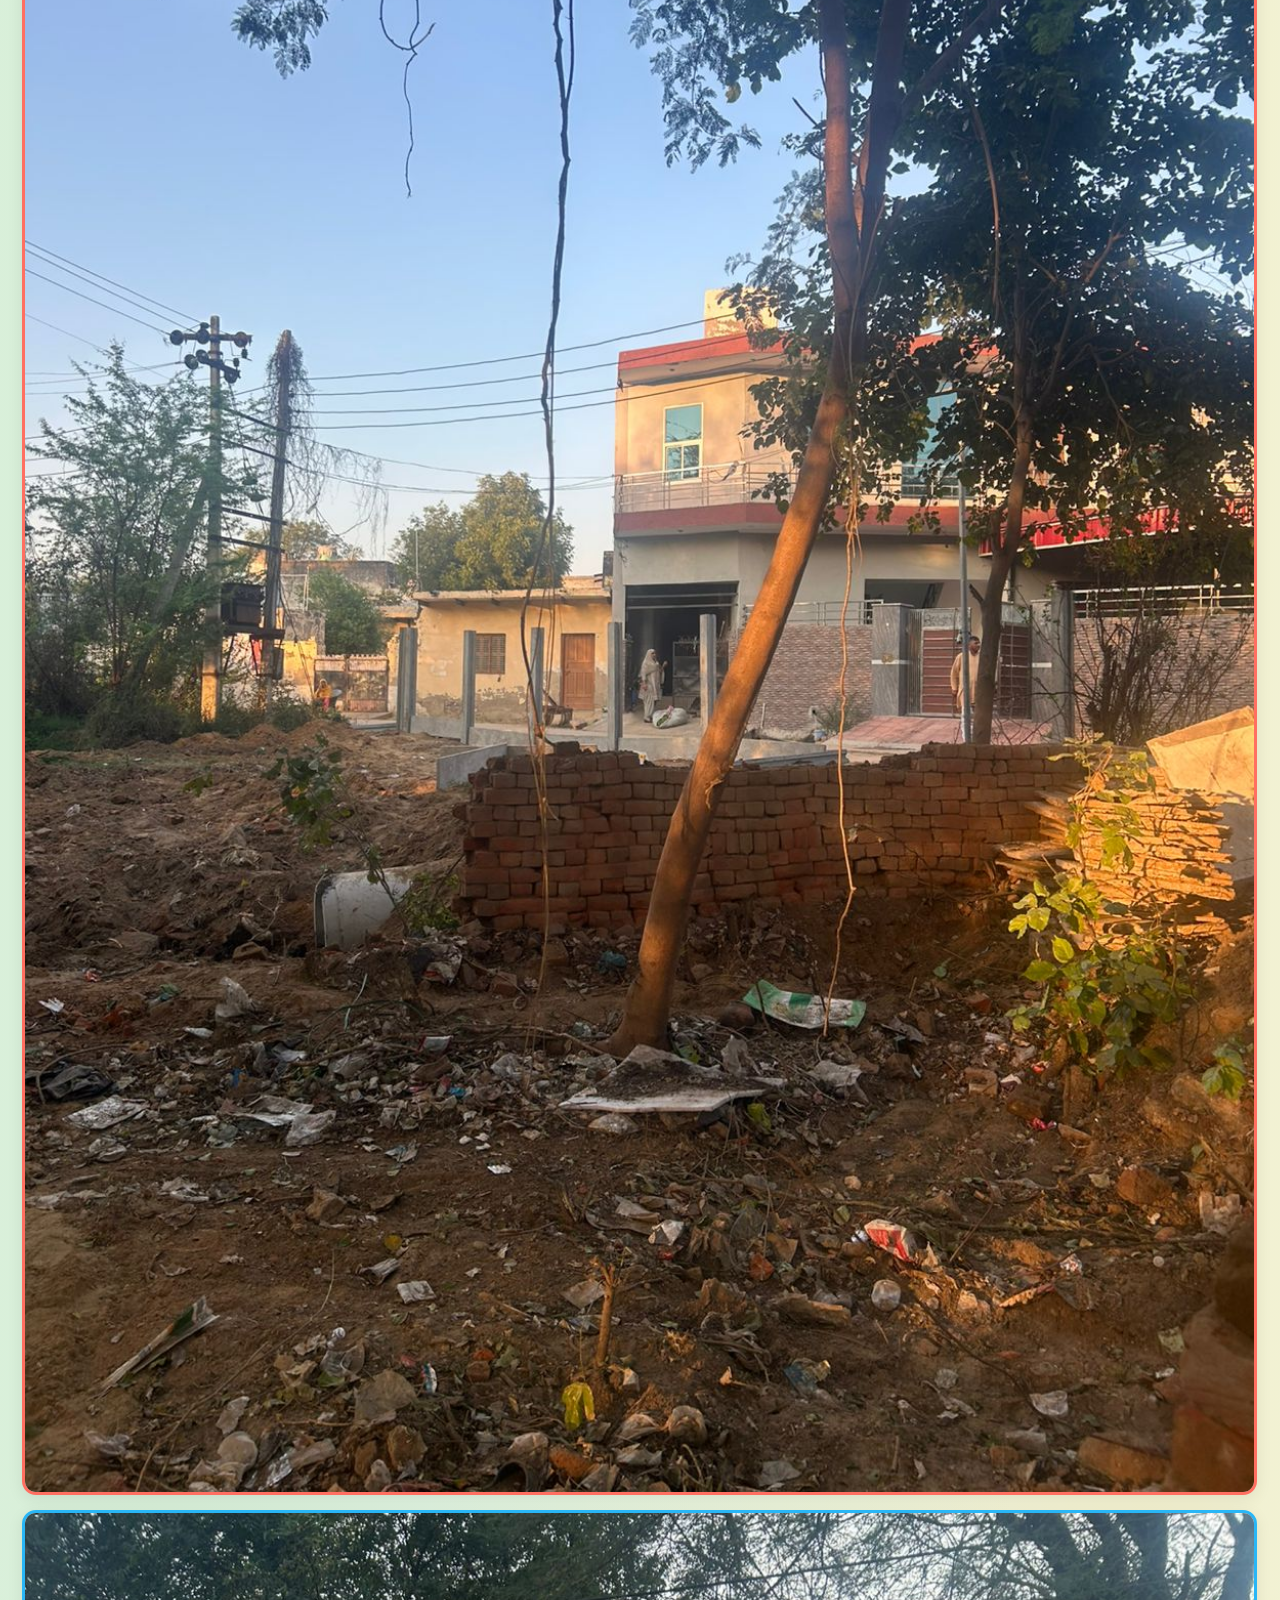
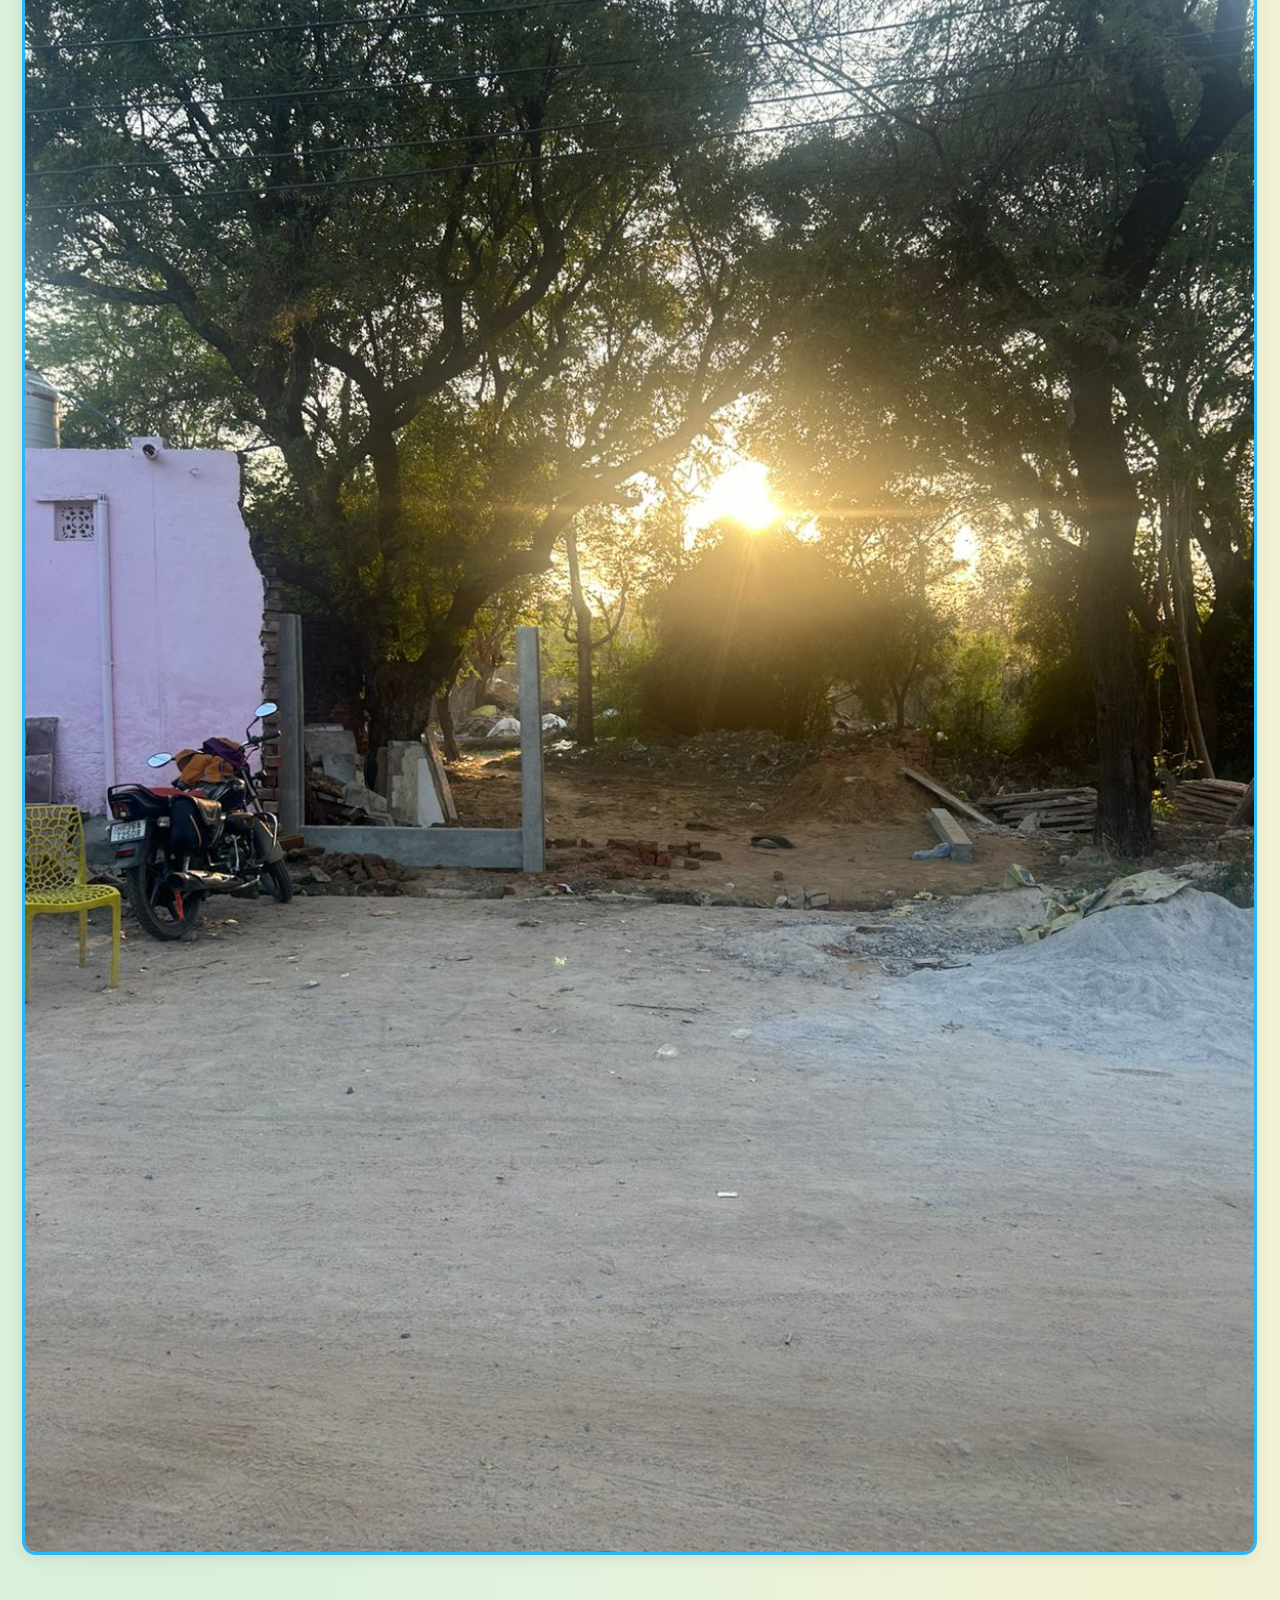
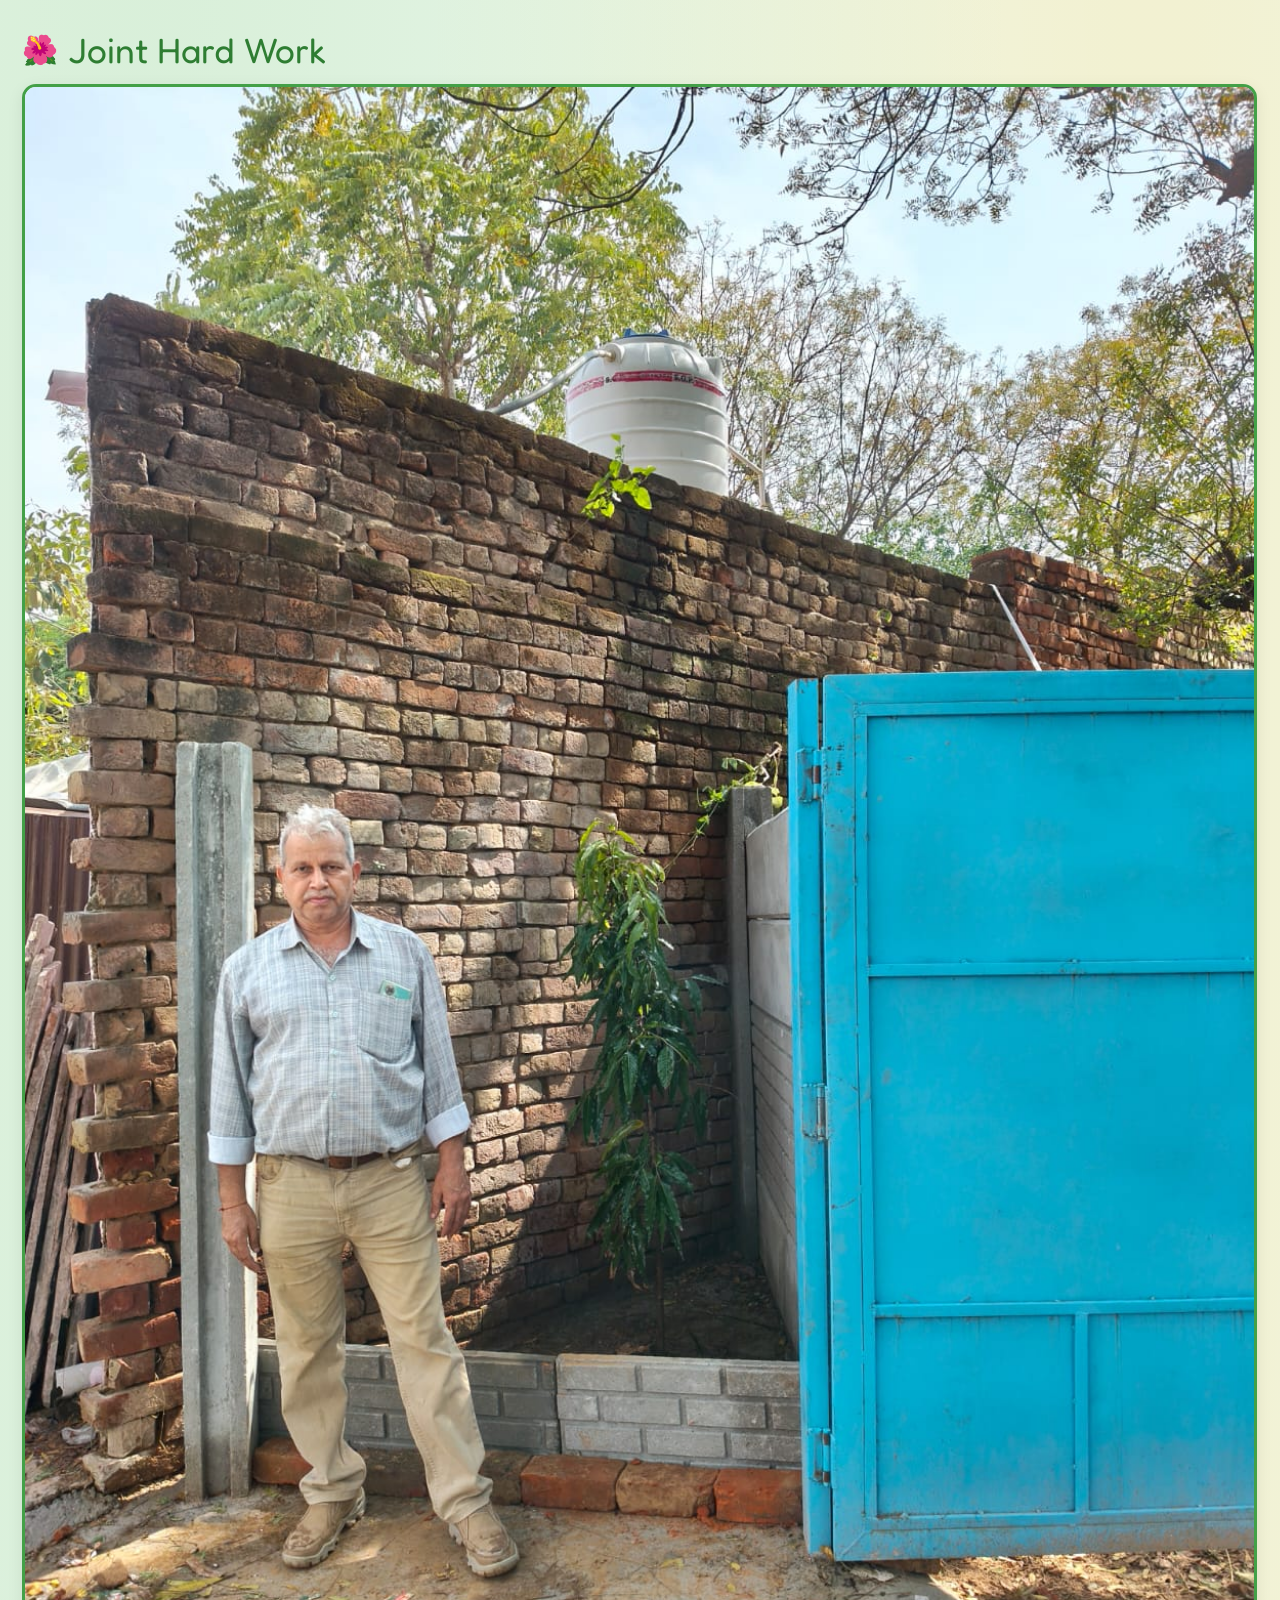
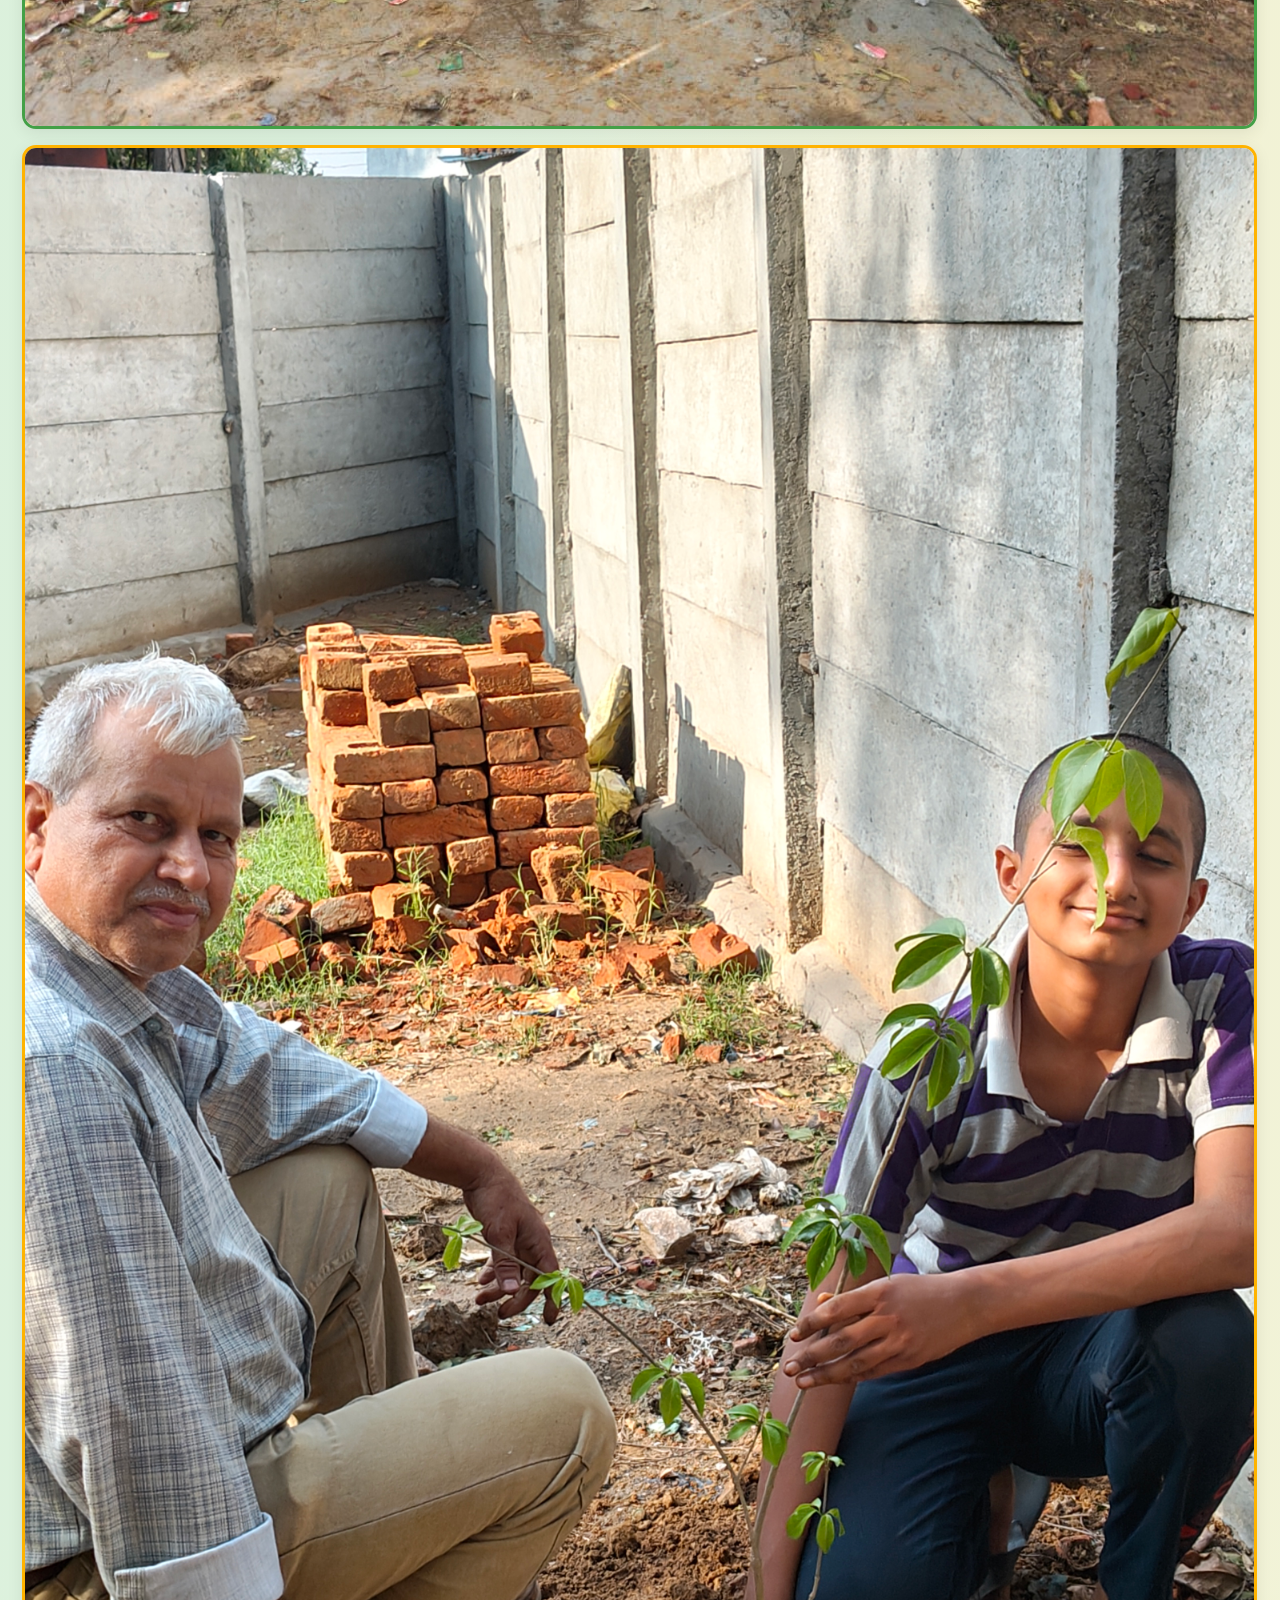
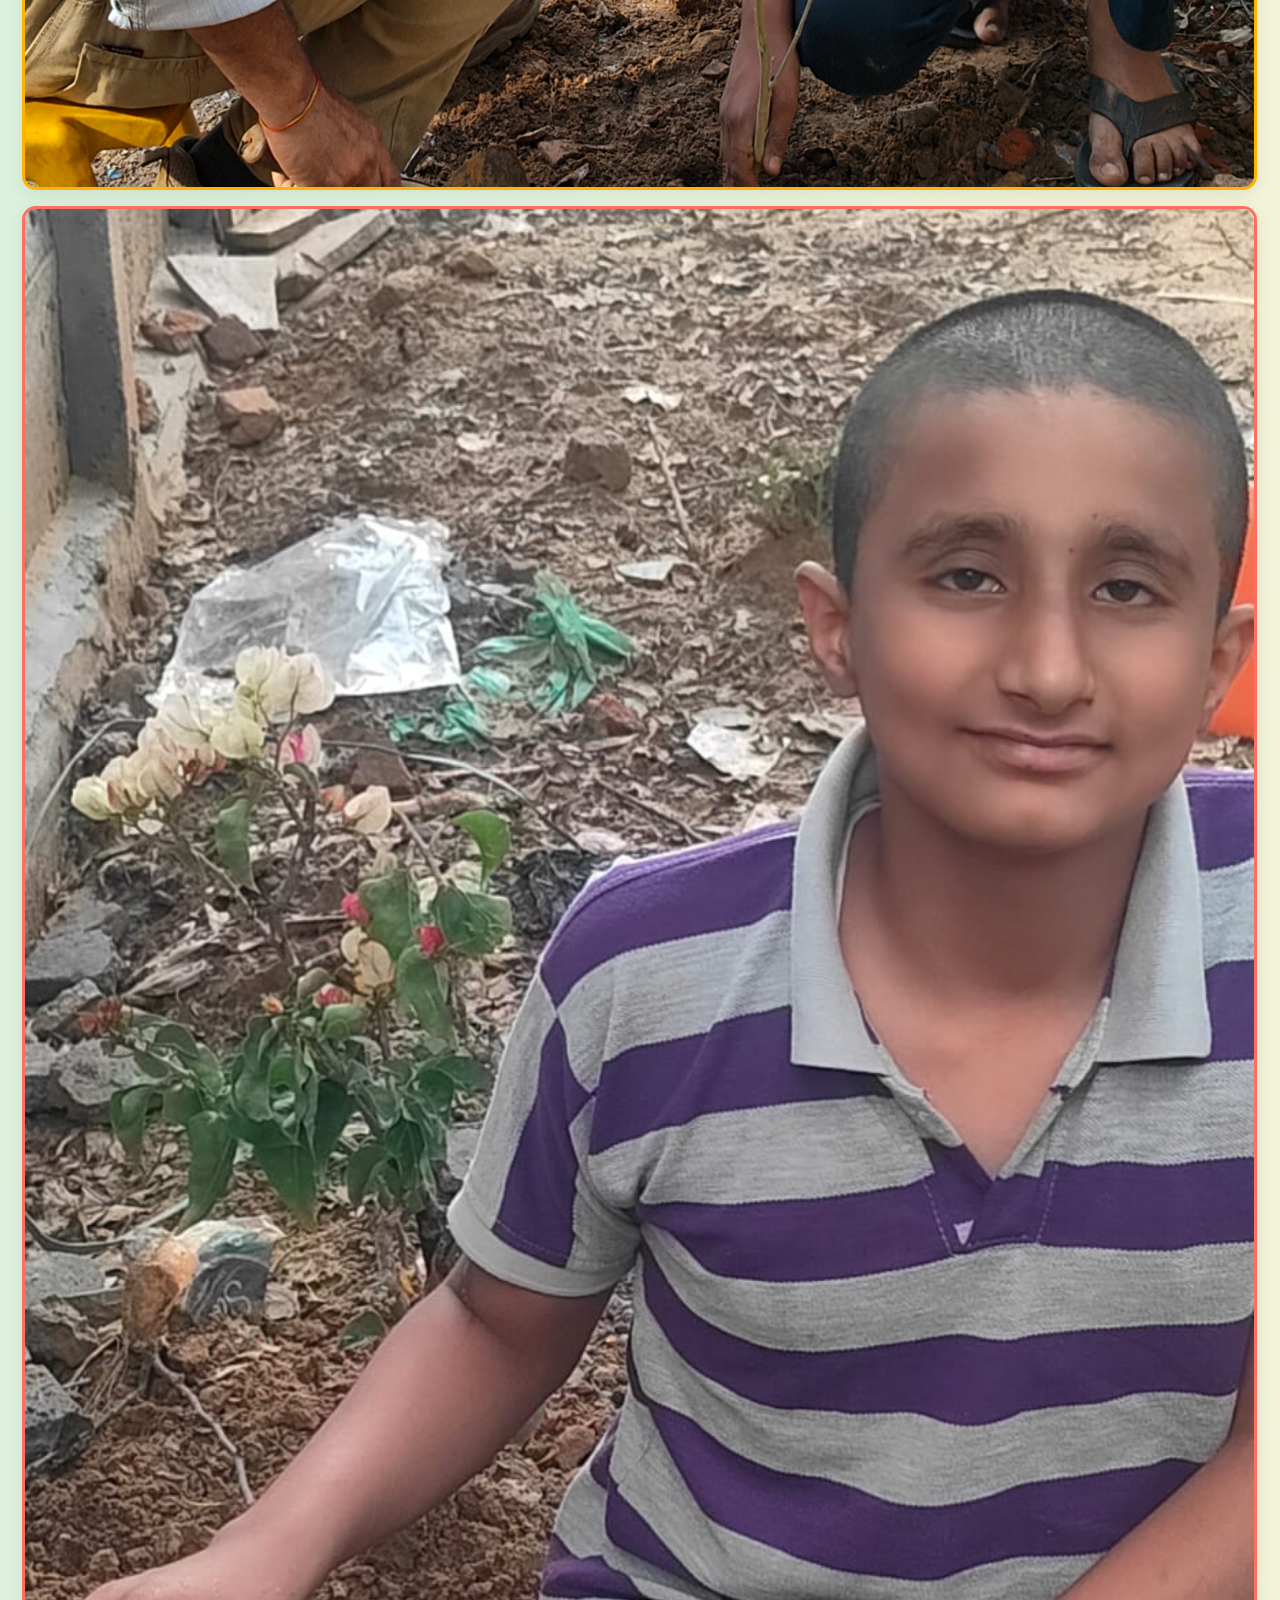
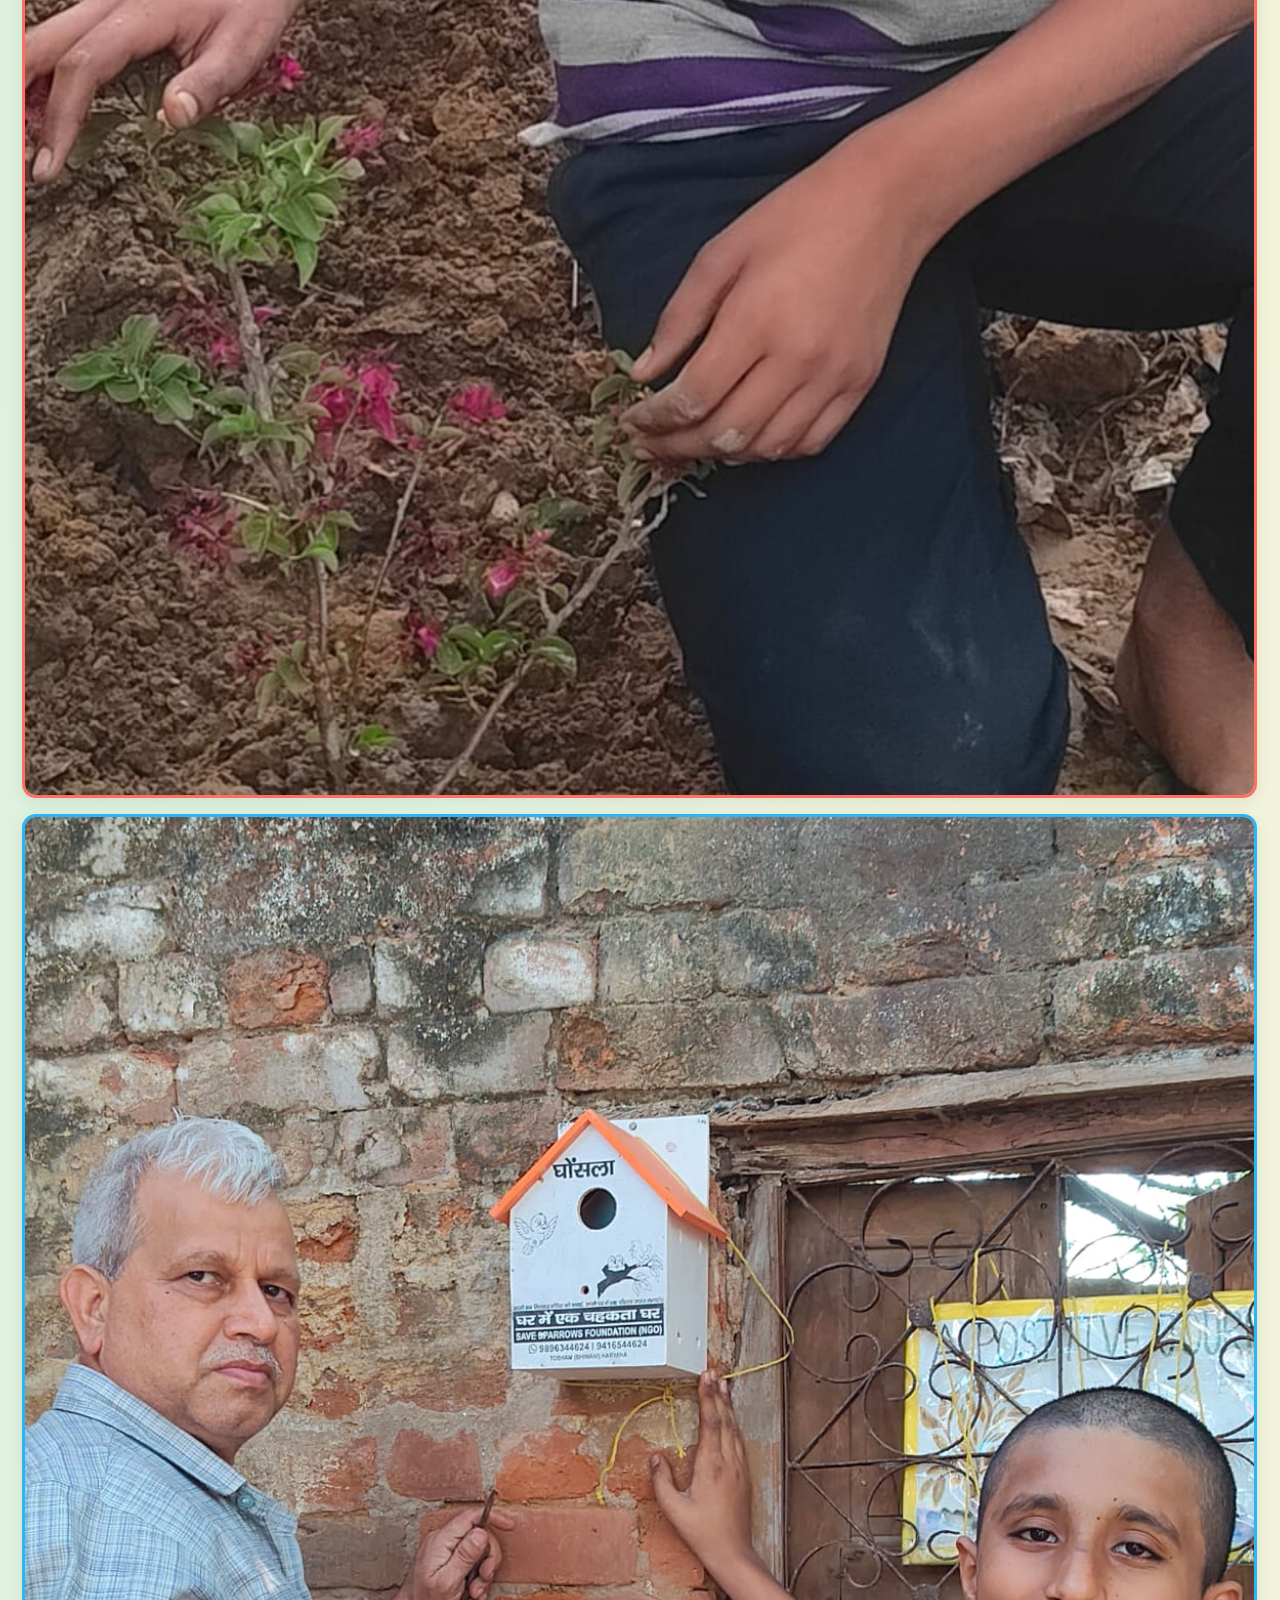
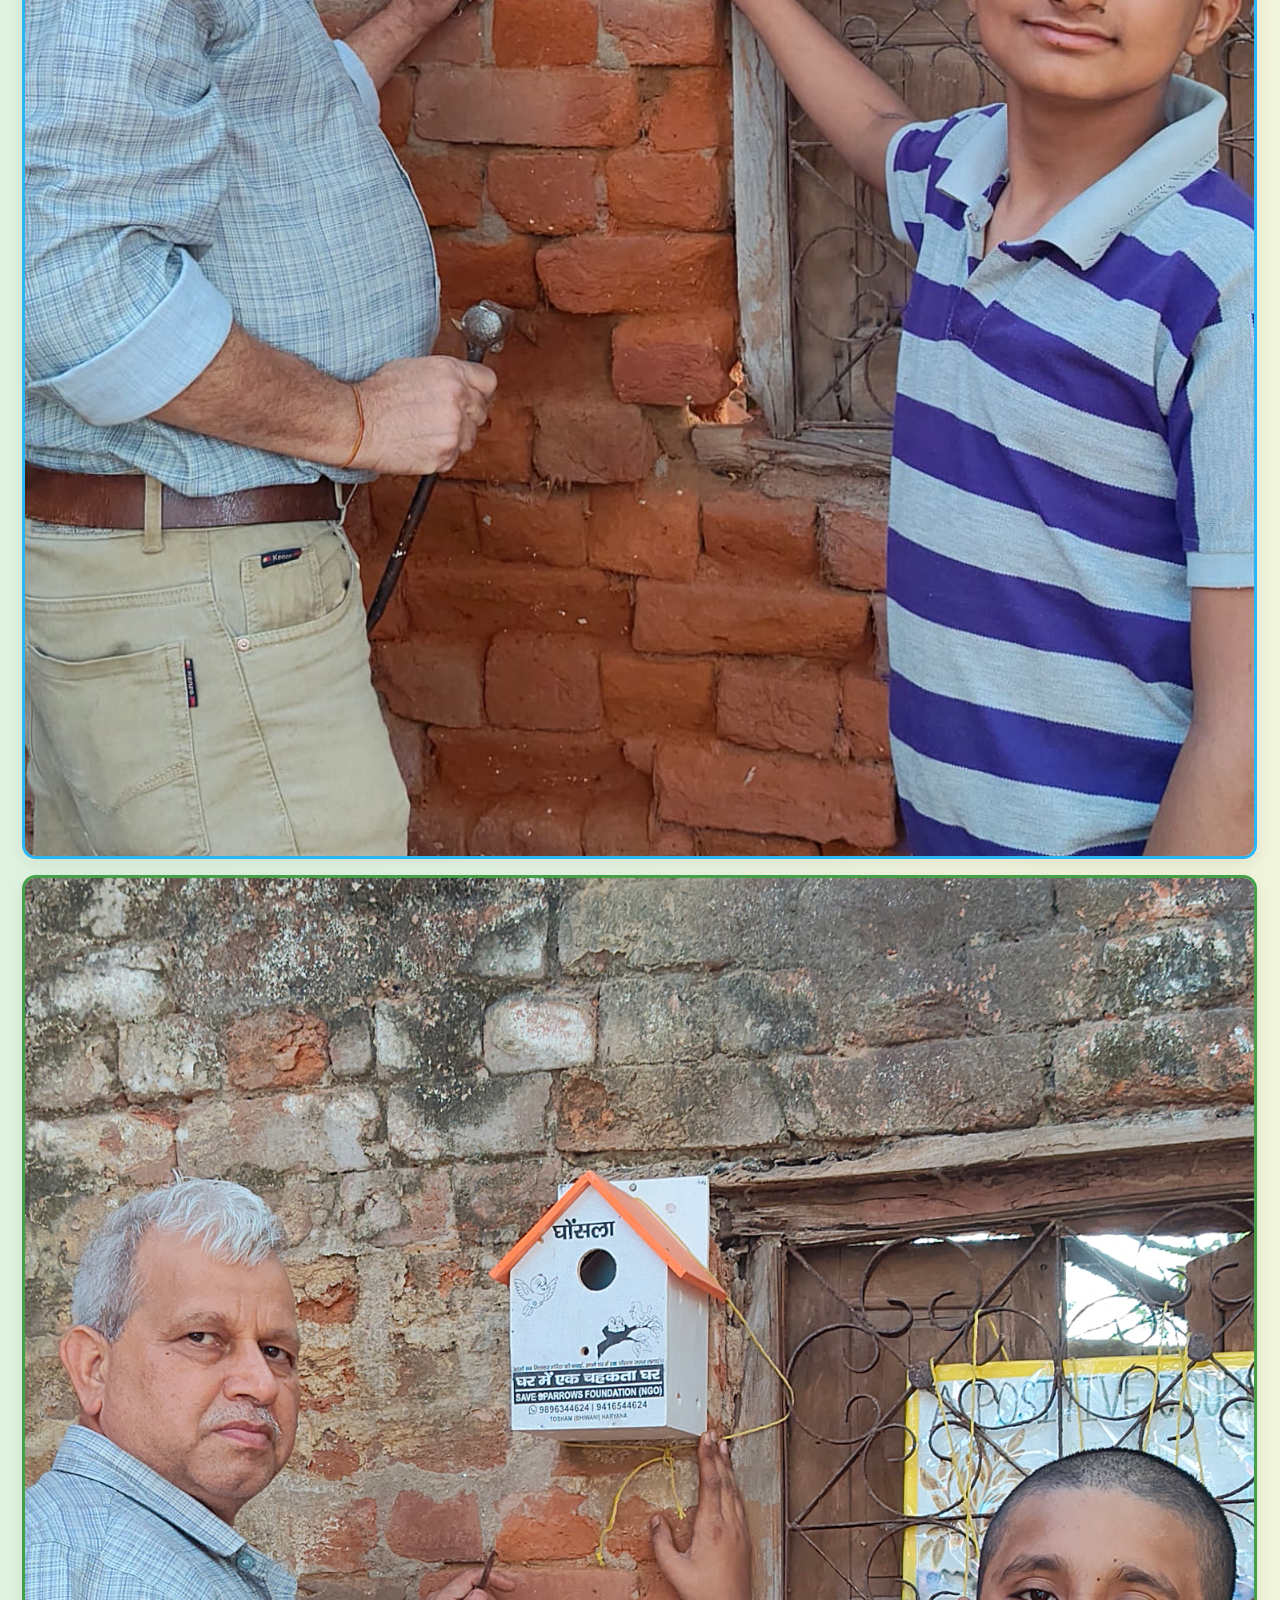
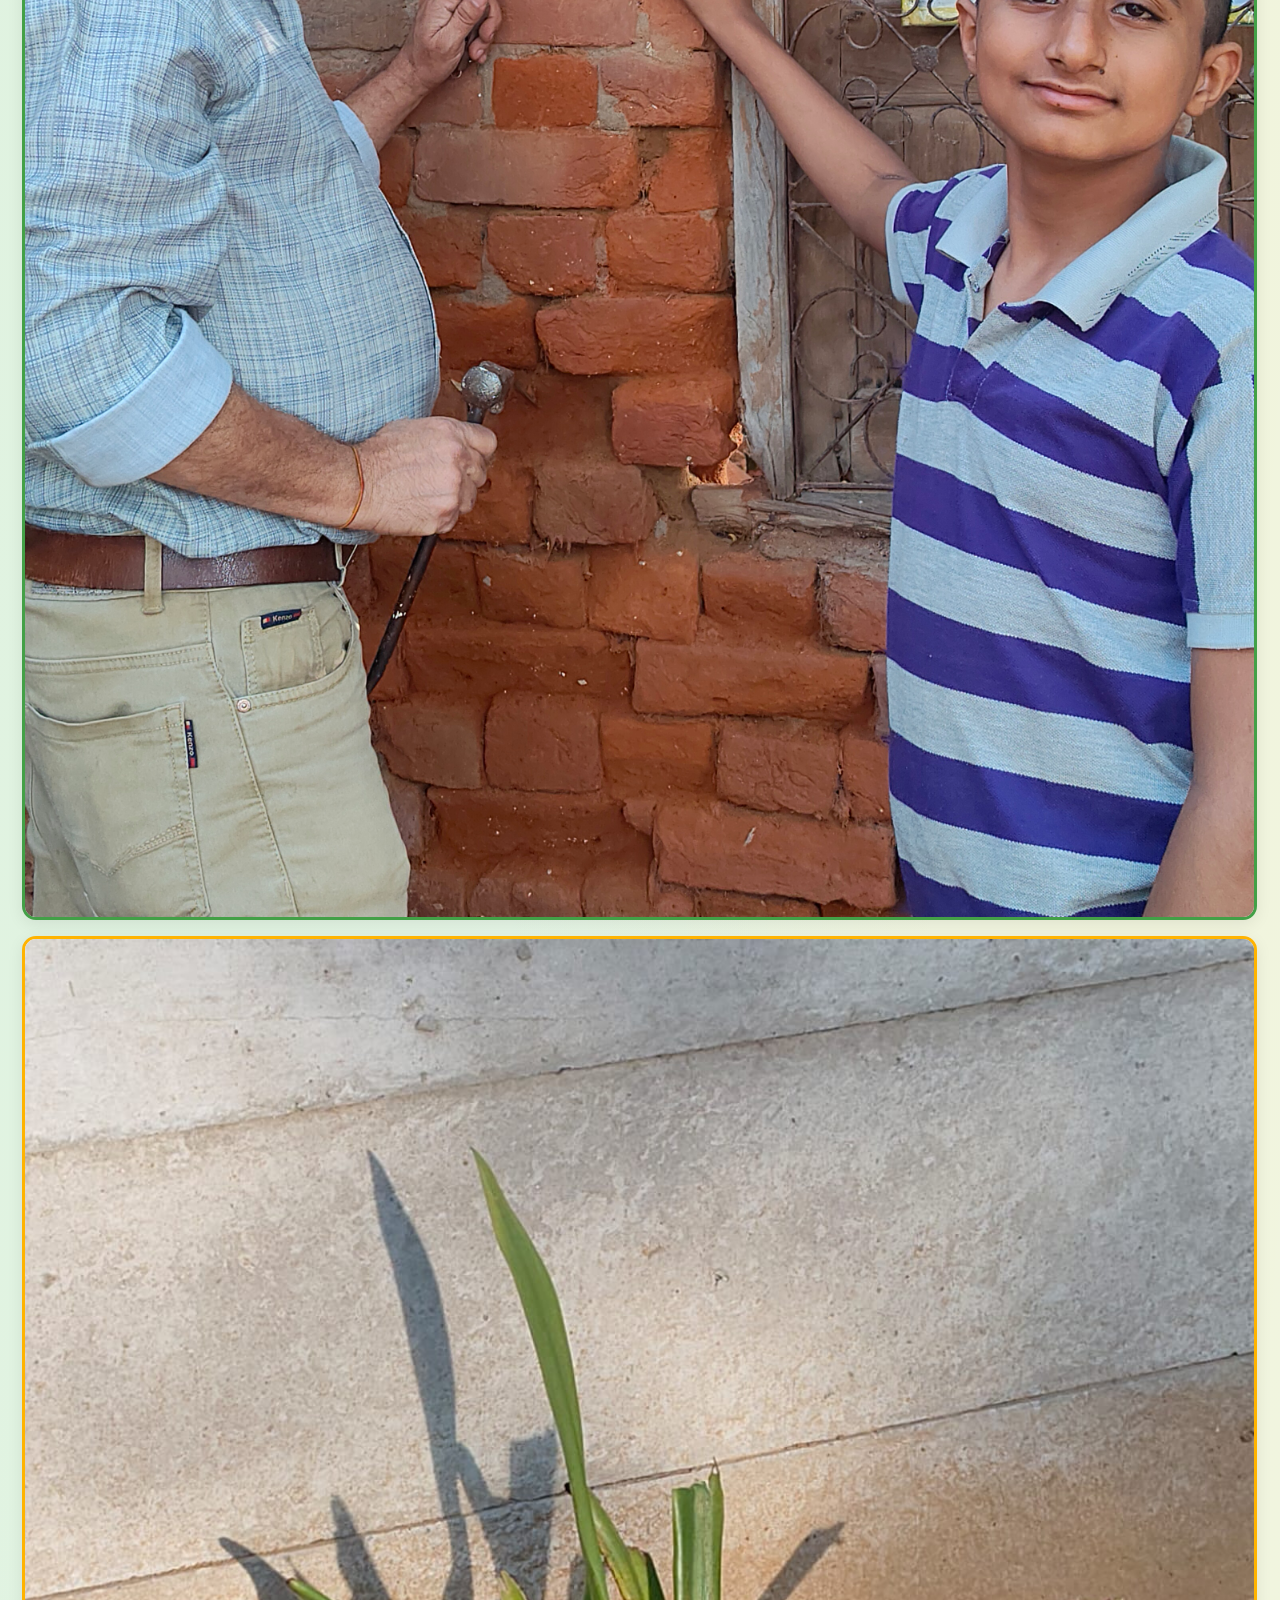
==== commit 6be93aaf: "Update index.html" ====
--- a/manglam/index.html
+++ b/manglam/index.html
@@ -131,11 +131,6 @@
   </footer>
 
 <script>
-  /* ═══════════════════════════════════════════════
-     CONFIGURATION — Edit group names & emojis here
-     Pictures for each group live in:
-       pictures/<group.dir>/
-     ═══════════════════════════════════════════════ */
   const PICTURES_BASE = 'pictures/';
 
   const GROUPS = [
